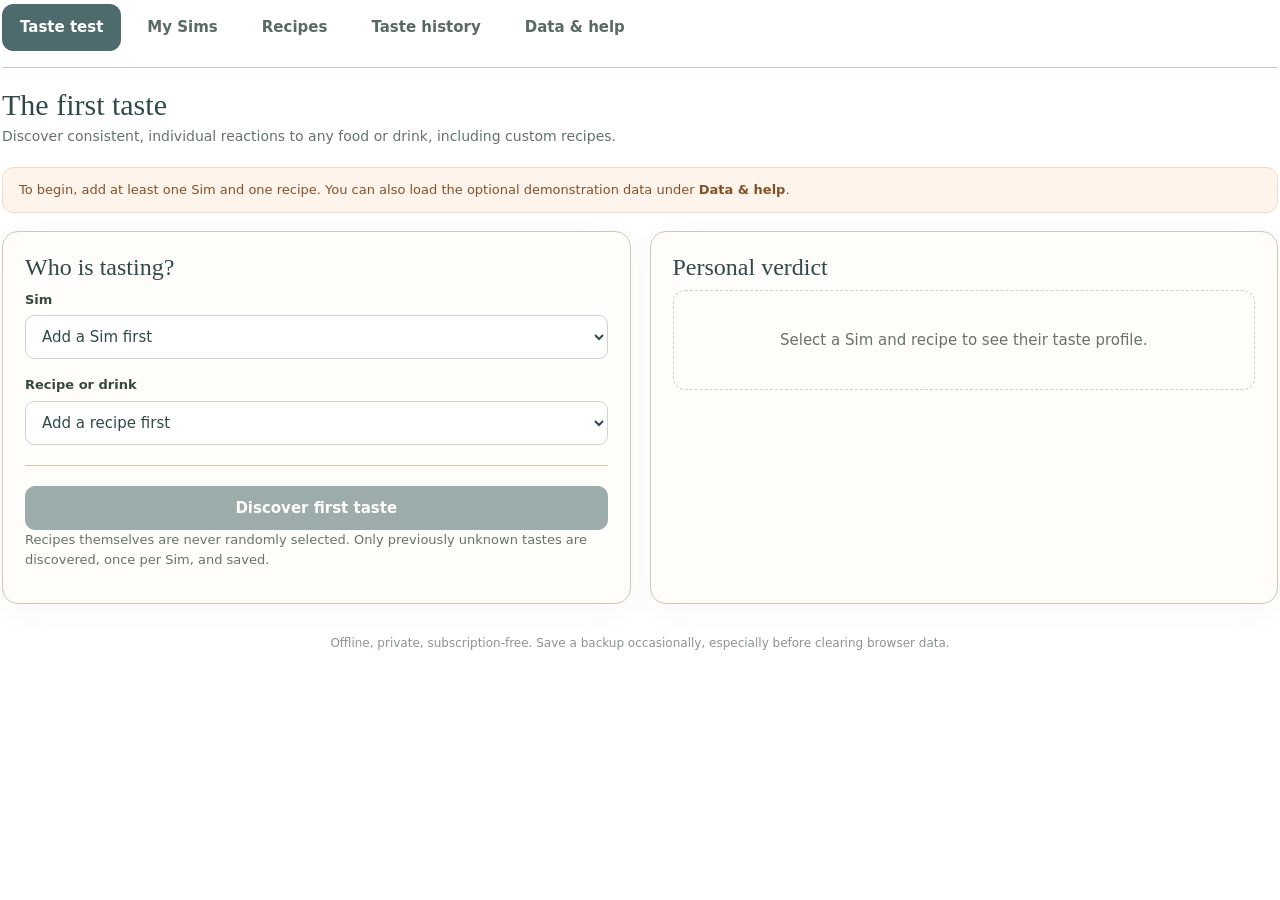
==== palate.html @ fdb2c030 "Add The Palate taste journal to Little Sim Kitchen" ====
<!doctype html>
<html lang="en">
<head>
<meta charset="utf-8" />
<meta name="viewport" content="width=device-width,initial-scale=1" />
<meta name="color-scheme" content="light" />
<title>The Palate · A Sims 4 taste journal</title>
<style>
:root{--ink:#202c27;--muted:#65716a;--paper:#f8f7f1;--card:#fffefa;--green:#245b4b;--green2:#e9f1eb;--line:#dedfd7;--gold:#ad7744;--rose:#a95442;--shadow:0 16px 35px rgba(39,54,41,.045);--radius:16px;--focus:#b77d4c}
*{box-sizing:border-box}html{scroll-behavior:smooth}body{margin:0;background:var(--paper);color:var(--ink);font:15px/1.5 system-ui,-apple-system,"Segoe UI",sans-serif}button,input,select,textarea{font:inherit}button{cursor:pointer}button:disabled{opacity:.55;cursor:not-allowed}a{color:var(--green)}:focus-visible{outline:3px solid var(--focus);outline-offset:3px}
.shell{max-width:1250px;margin:auto;padding:28px 26px 64px}.mast{display:flex;align-items:center;justify-content:space-between;gap:16px;padding:8px 0 24px}.brand{display:flex;gap:14px;align-items:center}.logo{background:#245b4b;color:#fff;border-radius:14px;font-size:26px;width:53px;height:53px;display:grid;place-items:center}.eyebrow{font-size:11px;letter-spacing:.19em;text-transform:uppercase;color:var(--gold);font-weight:750}.brand h1{font-family:Georgia,serif;font-size:32px;font-weight:500;margin:-2px 0 0;line-height:1.05}.subtitle{color:var(--muted);font-size:13px}.nav{display:flex;gap:8px;flex-wrap:wrap;border-bottom:1px solid var(--line);padding:0 0 16px;margin-bottom:28px}.nav button{border:1px solid transparent;background:transparent;color:#596a60;padding:11px 17px;border-radius:11px;font-weight:650}.nav button:hover{background:#f0f2e9}.nav button.active{background:var(--green);color:white}.section-head{display:flex;align-items:flex-end;justify-content:space-between;flex-wrap:wrap;gap:12px;margin-bottom:20px}.section-head h2{font:normal 30px/1.13 Georgia,serif;margin:0 0 5px}.section-head p{color:var(--muted);margin:0;font-size:14px}.actions{display:flex;gap:9px;flex-wrap:wrap}.btn{border:1px solid var(--green);border-radius:10px;padding:10px 15px;background:var(--green);color:white;font-weight:650}.btn:hover{filter:brightness(1.12)}.btn.outline{color:var(--green);background:#fffefa}.btn.ghost{background:transparent;border-color:var(--line);color:var(--ink)}.btn.danger{border-color:#b65d4b;color:#a94331;background:white}.btn.small{font-size:13px;padding:6px 10px;border-radius:8px}.btn.wide{width:100%}.grid2{display:grid;grid-template-columns:1fr 1fr;gap:19px}.grid3{display:grid;grid-template-columns:repeat(3,1fr);gap:16px}.card{background:var(--card);border:1px solid var(--line);border-radius:var(--radius);padding:22px;box-shadow:var(--shadow)}.card h3{font:normal 24px Georgia,serif;margin:0 0 9px}.card h4{font-size:14px;margin:0 0 9px}.card p{color:var(--muted);margin:0 0 12px}.hint{font-size:12px;color:var(--muted)}.field{margin-bottom:16px}.field label{display:block;color:#36493e;font-size:13px;font-weight:700;margin:0 0 6px}.field input,.field select,.field textarea, .search{width:100%;padding:11px 12px;border:1px solid #cfd5ca;background:white;color:var(--ink);border-radius:9px;outline:none;min-width:0}.field input:focus,.field select:focus,.field textarea:focus,.search:focus{border-color:var(--green);box-shadow:0 0 0 2px #245b4b24}.field textarea{resize:vertical;min-height:80px}.field .hint{display:block;margin-top:5px}.split{display:grid;grid-template-columns:minmax(265px,380px) 1fr;gap:18px;align-items:start}.list{display:grid;gap:8px}.list-item{border:1px solid var(--line);background:white;padding:13px;border-radius:10px;text-align:left;color:var(--ink);width:100%;display:flex;justify-content:space-between;gap:10px;align-items:center}.list-item.active{border-color:#245b4b;background:#edf4ed}.list-item strong{font-size:14px}.list-item small{color:var(--muted);display:block;font-size:12px}.count{padding:4px 8px;border-radius:20px;color:#506b5a;background:#eef1e9;font-size:12px}.tags{display:flex;gap:7px;flex-wrap:wrap;margin-bottom:8px}.tag{background:#eaf0e9;color:#315d47;border:1px solid #dde9df;border-radius:100px;padding:3px 9px;font-size:12px;display:inline-flex;gap:7px;align-items:center}.tag.negative{color:#9b4233;background:#fbefeb;border-color:#f4dcd6}.tag.neutral{background:#f0efe9;border-color:#e2e1da;color:#686a5e}.tag.special{background:#f5eedf;color:#805b29;border-color:#e9dec9}.tag button{padding:0;background:none;border:0;font-size:16px;line-height:1;color:inherit}.muted{color:var(--muted)}.tagline{font-size:12px;text-transform:uppercase;letter-spacing:.1em;color:var(--gold);font-weight:750;margin:14px 0 8px}.separator{height:1px;background:var(--line);margin:20px 0}.empty{text-align:center;padding:38px 15px;color:var(--muted);border:1px dashed #cbd2c7;border-radius:12px}.empty strong{display:block;color:var(--ink);margin-bottom:8px}.pillline{display:flex;gap:8px;align-items:center;flex-wrap:wrap}.stat{padding:15px;background:#f2f4ee;border-radius:12px}.stat b{display:block;font:normal 30px Georgia,serif}.stat span{font-size:12px;color:var(--muted)}.scores{display:flex;gap:5px;margin:10px 0}.scores span{height:9px;background:#e2e6dd;flex:1;border-radius:10px}.scores span.fill{background:#39745e}.result{background:linear-gradient(135deg,#e8f0e7,#f5f0e7);border:1px solid #d3ded0;border-radius:14px;padding:20px}.result .rating{font:normal 34px Georgia,serif;margin:5px 0}.result p{color:#506b5b}.alert{background:#fff4eb;color:#845127;padding:12px 16px;border:1px solid #f2dcc9;border-radius:11px;font-size:13px;margin-bottom:18px}.success{background:#ecf4ed;border:1px solid #d3e3d5;color:#315d47;padding:12px 16px;border-radius:11px;font-size:13px}.row{display:flex;align-items:center;justify-content:space-between;gap:12px;flex-wrap:wrap}.data-table{width:100%;border-collapse:collapse;font-size:14px}.data-table th,.data-table td{text-align:left;padding:12px;border-bottom:1px solid var(--line)}.data-table th{font-size:11px;letter-spacing:.1em;text-transform:uppercase;color:var(--muted)}.data-table tr:last-child td{border-bottom:0}.stack{display:grid;gap:18px}.notice{font-size:13px;color:var(--muted);margin:10px 0}.upload{display:inline-flex;align-items:center}.upload input{display:none}.footer{text-align:center;color:#8b958b;font-size:12px;margin-top:30px}.pref-row{display:grid;grid-template-columns:1fr auto auto;gap:7px;align-items:center;padding:7px 0;border-bottom:1px solid #edf0e8;font-size:13px}.pref-row:last-child{border-bottom:0}.prefbox{background:#fafaf5;padding:13px;border-radius:12px;border:1px solid var(--line)}.prefbox h4{margin:0 0 9px}.prefgroup{margin:13px 0}.pref-grid{display:grid;grid-template-columns:repeat(2,minmax(0,1fr));gap:12px}.scorepick{display:grid;grid-template-columns:repeat(5,1fr);gap:5px}.scorepick button{border:1px solid #d1d9d0;background:white;color:var(--muted);border-radius:8px;padding:9px 1px;font-size:12px}.scorepick button.active{background:var(--green);color:white}.file-controls{display:flex;gap:10px;align-items:center;flex-wrap:wrap}.toast{position:fixed;bottom:20px;right:20px;max-width:min(430px,calc(100% - 40px));z-index:100;background:#234f42;color:white;border-radius:11px;padding:14px 20px;box-shadow:0 12px 45px #0003;display:none}.toast.show{display:block}.mini{font-size:12px}.hidden{display:none!important}#recipe-form{margin-top:18px}.checkbox{display:flex;align-items:center;gap:8px;font-size:14px}.checkbox input{accent-color:var(--green);width:17px;height:17px}.guide ol{padding-left:20px}.guide li{margin-bottom:7px}.kbd{background:#ecf0e9;border:1px solid #d9e0d5;border-radius:4px;padding:1px 5px}footer a{color:var(--muted)}
@media(max-width:800px){.grid2,.grid3,.split,.pref-grid{grid-template-columns:1fr}.shell{padding:17px 14px 35px}.mast{align-items:flex-start}.brand h1{font-size:29px}.section-head h2{font-size:27px}.card{padding:17px}.nav{gap:3px}.nav button{font-size:13px;padding:9px 11px}.scorepick button{font-size:10px}.data-table{font-size:12px}.data-table td,.data-table th{padding:8px 4px}}

/* Favourite discovery and the at-a-glance recipe kanban */
.board-wrap{margin-top:20px}.board-intro{display:flex;justify-content:space-between;align-items:center;gap:15px;flex-wrap:wrap}.board-filter{width:auto;min-width:155px;border:1px solid var(--line);background:white;padding:8px 12px;border-radius:10px;color:var(--ink)}.kanban{display:grid;grid-template-columns:repeat(4,minmax(0,1fr));gap:12px;align-items:start;margin-top:16px}.kanban-col{background:#f4f5ef;border:1px solid var(--line);border-radius:13px;min-height:172px;padding:11px}.kanban-col h4{display:flex;justify-content:space-between;align-items:center;gap:7px;margin:0 0 12px;font-size:13px}.kanban-col h4 span{background:white;padding:2px 7px;border-radius:100px;font-weight:600;color:var(--muted)}.kanban-col.loved{background:#f1f5ed}.kanban-col.disliked{background:#f9f1ed}.kanban-recipe{background:#fff;border:1px solid var(--line);border-radius:10px;margin-bottom:8px;padding:8px 9px;display:flex;gap:6px;align-items:center}.kanban-recipe:hover{border-color:#9aaf9d}.kanban-open{display:grid;gap:3px;flex:1;min-width:0;text-align:left;color:var(--ink);border:0;padding:0;background:transparent}.kanban-open b{font-size:13px;line-height:1.35;overflow-wrap:anywhere}.kanban-open small{color:var(--muted);font-size:11px}.fave-toggle{border:1px solid #e8ddc7;color:#9b865c;background:#fffdf7;min-height:32px;min-width:32px;border-radius:8px;font-size:18px;line-height:1}.fave-toggle.on{color:#986121;background:#faecd2;border-color:#ead5ae}.fave-toggle:hover{background:#f6eddb}.mini-empty{padding:12px 3px;color:var(--muted);font-size:12px}.favorite-list{margin-top:15px}.favorite-list .tag{margin-bottom:3px}.food-fave-button{background:#fff;border:1px solid #dfd4be;border-radius:7px;padding:2px 7px;color:#997547;cursor:pointer;font-size:12px}.favorite-title{font-size:13px;font-weight:700;margin-bottom:7px}.fav-hint{margin-top:10px;color:var(--muted);font-size:12px}
@media(max-width:1100px){.kanban{grid-template-columns:repeat(2,minmax(0,1fr))}}
@media(max-width:550px){.kanban{grid-template-columns:1fr}.board-intro{align-items:stretch}.board-filter{width:100%}}
</style>

<style id="little-kitchen-palate-theme">
:root{
--ink:#30494B;--muted:#65736B;--paper:#EAE0CC;--card:#FFFDF9;
--green:#4D6A6D;--green2:#E4E5D7;--line:#D4C7B2;
--gold:#798478;--rose:#C9ADA1;--focus:#798478;
--shadow:0 7px 30px rgba(71,63,51,.045);
}
body{background:transparent;color:var(--ink);font-family:system-ui,-apple-system,"Segoe UI",sans-serif}
.shell{max-width:none;padding:4px 2px 20px}
.mast{display:none}
.nav button.active,.btn:not(.outline):not(.ghost):not(.danger),.scorepick button.active{background:var(--green);border-color:var(--green);color:white}
.nav{margin-bottom:20px}
.card{box-shadow:var(--shadow)}
.list-item.active{border-color:#798478;background:#EEF0E8}
.tag{background:#E4E5D7;border-color:#D4C7B2;color:#4D6A6D}
.tag.negative{background:#F3E2D9;border-color:#E7CBC2;color:#78655D}
.tag.special{background:#EAE0CC;border-color:#D4C7B2;color:#4D6A6D}
.result{background:linear-gradient(135deg,#EEF0E8,#F3E2D9);border-color:#D4C7B2}
.kanban-col,.stat{background:#EEF0E8}
.kanban-col.loved{background:#E8EEE3}
.kanban-col.disliked{background:#F8EFEC}
.toast{background:#4D6A6D}
</style>
</head>
<body>
<div class="shell">
  <header class="mast"><div class="brand"><div class="logo" aria-hidden="true">✿</div><div><div class="eyebrow">A Sims 4 companion</div><h1>The Palate</h1><div class="subtitle">Personal tastes, discovered one recipe at a time.</div></div></div><div class="actions"><button class="btn outline small" data-action="export-data">⇩ Back up</button></div></header>
  <nav class="nav" aria-label="Main sections">
    <button data-nav="taste" class="active">Taste test</button><button data-nav="sims">My Sims</button><button data-nav="recipes">Recipes</button><button data-nav="history">Taste history</button><button data-nav="data">Data & help</button>
  </nav>
  <div id="warning"></div>
  <main id="main" aria-live="polite"></main>
  <div class="footer">Offline, private, subscription-free. Save a backup occasionally, especially before clearing browser data.</div>
</div>
<div id="toast" class="toast" role="status" aria-live="polite"></div>
<script>
(()=>{'use strict';
const KEY='ts4-the-palate-v1';
const TYPES={ingredients:'Ingredients',flavours:'Flavours',textures:'Textures',cuisines:'Cuisines',types:'Food & drink types'};
const RATING=['','Hates it','Dislikes it','Neutral','Likes it','Loves it'];
const PREF={ '-2':'Hates', '-1':'Dislikes', '0':'Neutral', '1':'Likes', '2':'Loves'};
const DEFAULT={version:1,sims:[],recipes:[],history:[]};
let state=load();let tab='taste', simChoice='', recipeChoice='', chosenSim='', chosenRecipe='', editingSim=false,editingRecipe=false,searchRecipes='',searchSims='',kindFilter='all',boardKind='all',lastOutcome=null;
const $=sel=>document.querySelector(sel);
const esc=x=>String(x??'').replace(/[&<>"']/g,c=>({'&':'&amp;','<':'&lt;','>':'&gt;','"':'&quot;',"'":'&#39;'}[c]));
const uid=()=> (globalThis.crypto && crypto.randomUUID)?crypto.randomUUID():'id-'+Date.now().toString(36)+'-'+Math.random().toString(36).slice(2);
const clean=s=>String(s||'').trim().replace(/\s+/g,' ').toLowerCase();
const tags=s=>Array.from(new Set(String(s||'').split(/[,;|]/).map(clean).filter(Boolean)));
const pretty=s=>String(s).split(' ').map(t=>t[0]?t[0].toUpperCase()+t.slice(1):'').join(' ');
function load(){try{const obj=JSON.parse(localStorage.getItem(KEY));if(obj && obj.version===1 && Array.isArray(obj.sims)&&Array.isArray(obj.recipes)&&Array.isArray(obj.history))return obj;}catch(e){}return structuredClone(DEFAULT)}
function save(){try{localStorage.setItem(KEY,JSON.stringify(state));$('#warning').innerHTML='';return true}catch(e){$('#warning').innerHTML='<div class="alert">⚠ Could not store changes in this browser. Export a JSON backup now. The browser may be in private mode or out of storage.</div>';return false}}
function toast(msg){const el=$('#toast');el.textContent=msg;el.classList.add('show');clearTimeout(toast.t);toast.t=setTimeout(()=>el.classList.remove('show'),3500)}
function bySim(){return state.sims.find(s=>s.id===simChoice)}
function byRecipe(){return state.recipes.find(r=>r.id===recipeChoice)}
function pvals(s){if(!s.prefs||typeof s.prefs!=='object')s.prefs={};for(const k of Object.keys(TYPES))if(!s.prefs[k]||typeof s.prefs[k]!=='object')s.prefs[k]={};if(!s.ratings||typeof s.ratings!=='object')s.ratings={};if(!s.favourites||typeof s.favourites!=='object')s.favourites={};for(const k of ['foods','recipes','drinks'])if(!Array.isArray(s.favourites[k]))s.favourites[k]=[];return s}
function ensureSelection(){if(!state.sims.some(s=>s.id===simChoice))simChoice=state.sims[0]?.id||'';if(!state.recipes.some(r=>r.id===recipeChoice))recipeChoice=state.recipes[0]?.id||'';if(!state.sims.some(s=>s.id===chosenSim))chosenSim=state.sims[0]?.id||'';if(!state.recipes.some(r=>r.id===chosenRecipe))chosenRecipe=state.recipes[0]?.id||''}
function opts(items,selected,placeholder){return '<option value="">'+esc(placeholder||'Choose...')+'</option>'+items.map(i=>`<option value="${esc(i.id)}" ${i.id===selected?'selected':''}>${esc(i.name)}</option>`).join('')}
function bar(score){return '<div class="scores" aria-label="'+esc(score)+' out of 5">'+[1,2,3,4,5].map(n=>`<span class="${n<=score?'fill':''}"></span>`).join('')+'</div>'}
function tagnode(s,cls=''){return `<span class="tag ${cls}">${esc(pretty(s))}</span>`}
function section(title,desc,buttons=''){return `<div class="section-head"><div><h2>${title}</h2><p>${desc}</p></div><div class="actions">${buttons}</div></div>`}
function render(){ensureSelection();$('.nav button.active')?.classList.remove('active');$(`[data-nav="${tab}"]`)?.classList.add('active');$('#main').innerHTML=({taste:renderTaste,sims:renderSims,recipes:renderRecipes,history:renderHistory,data:renderData}[tab])();}
function renderTaste(){let sim=state.sims.find(s=>s.id===chosenSim),recipe=state.recipes.find(r=>r.id===chosenRecipe),rated=sim&&recipe?pvals(sim).ratings[recipe.id]:null;
let ready=!!sim&&!!recipe;
return section('The first taste','Discover consistent, individual reactions to any food or drink, including custom recipes.')+
 (!state.sims.length||!state.recipes.length?`<div class="alert">To begin, add at least one Sim and one recipe. You can also load the optional demonstration data under <b>Data & help</b>.</div>`:'')+
 `<div class="grid2"><div class="card"><h3>Who is tasting?</h3><div class="field"><label for="taste-sim">Sim</label><select id="taste-sim" data-change="taste-sim">${opts(state.sims,chosenSim,'Add a Sim first')}</select></div><div class="field"><label for="taste-recipe">Recipe or drink</label><select id="taste-recipe" data-change="taste-recipe">${opts(state.recipes,chosenRecipe,'Add a recipe first')}</select></div>
 ${recipe?`<div class="tagline">${esc(recipe.kind||'Food')} · ${esc(recipe.name)}</div>${tagDetails(recipe)}`:''}
 <div class="separator"></div><button class="btn wide" data-action="taste" ${ready?'':'disabled'}>${rated?'Log another tasting':'Discover first taste'}</button>
 <p class="notice">Recipes themselves are never randomly selected. Only previously unknown tastes are discovered, once per Sim, and saved.</p></div>
 <div class="card"><h3>Personal verdict</h3>${!ready?`<div class="empty">Select a Sim and recipe to see their taste profile.</div>`:rated?showRating(sim,recipe,rated):`<div class="empty"><strong>Not yet tasted</strong>No saved opinion of ${esc(recipe.name)}. Discover their preferences through the first tasting.</div>`}
 </div></div>
 ${ready?`<div class="grid2" style="margin-top:18px"><div class="card"><h3>${esc(sim.name)}'s palate</h3><p>Known preferences that can affect this or future recipes.</p>${prefSummary(sim)}<button class="btn outline small" data-action="edit-selected-sim">Edit preferences</button></div><div class="card"><h3>Recipe-specific exception</h3><p>Some dishes are exceptions to general preferences. Override the verdict without changing the Sim's overall palate.</p><div class="field"><label for="manual-rating">Set personal opinion of this recipe</label><select id="manual-rating"><option value="">Choose a rating…</option>${[1,2,3,4,5].map(v=>`<option value="${v}" ${rated?.source==='manual'&&rated.score===v?'selected':''}>${v} · ${RATING[v]}</option>`).join('')}</select></div><div class="actions"><button class="btn" data-action="manual-rating">Save opinion</button><button class="btn outline" data-action="recalculate" ${rated?'':'disabled'}>Re-evaluate</button></div><p class="notice">Re-evaluate uses current preferences and restores an automatic rating. It doesn't reroll known tastes.</p></div></div>`:''}`}
function showRating(sim,recipe,r){let why=(r.reasons||[]).slice(0,14);let latest=lastOutcome?.simId===sim.id&&lastOutcome?.recipeId===recipe.id?lastOutcome:null;
return `<div class="result"><div class="eyebrow">${r.source==='manual'?'PERSONAL EXCEPTION':'SAVED TASTE OPINION'}</div><div class="rating">${esc(RATING[r.score]||'Neutral')}</div>${bar(r.score)}<div class="mini muted">${r.score}/5 · ${r.source==='manual'?'Set manually':'Based on their palate'}</div>${r.score>=4?`<div style="margin-top:10px"><button class="fave-toggle ${isFavouriteRecipe(sim,recipe)?'on':''}" data-action="toggle-recipe-fave" data-id="${esc(recipe.id)}" aria-label="${isFavouriteRecipe(sim,recipe)?'Remove from':'Add to'} favourites">${isFavouriteRecipe(sim,recipe)?'★ Favourite':'☆ Make favourite'}</button></div>`:''}</div>
 ${r.veto?'<p class="notice">A strong aversion to a prominent ingredient capped the rating at Dislikes.</p>':''}
 ${why.length?`<div class="tagline">What influenced this</div><div class="tags">${why.map(x=>tagnode(x.tag,x.value<0?'negative':x.value>0?'':'neutral')).join('')}</div>`:'<p class="notice">No strong preference matches influenced this verdict.</p>'}
 ${latest?.discovered?.length?`<div class="separator"></div><div class="tagline">New preferences discovered now</div><div class="tags">${latest.discovered.map(x=>tagnode(x.tag, x.value<0?'negative':x.value>0?'':'neutral')).join('')}</div>`:''}
 <p class="notice">The saved rating stays the same on later tastings unless you change it or choose Re-evaluate.</p>`}
function tagDetails(r){return Object.entries(TYPES).map(([k,label])=>r[k]?.length?`<div class="mini" style="margin:7px 0"><b>${label}:</b> ${r[k].map(s=>esc(pretty(s))).join(', ')}</div>`:'').join('')+(r.prominent?.length?`<div class="mini"><b>Prominent:</b> ${r.prominent.map(s=>esc(pretty(s))).join(', ')}</div>`:'')}
function prefSummary(s){pvals(s);let counts=Object.keys(TYPES).reduce((n,k)=>n+Object.keys(s.prefs[k]).length,0);if(!counts)return '<p class="notice">No preferences discovered yet. Their palate will form as they try new recipes.</p>';return `<div class="tags" style="margin:12px 0 18px">${Object.entries(TYPES).flatMap(([k])=>Object.entries(s.prefs[k]).map(([tag,value])=>({tag,value}))).slice(0,28).map(x=>`<span class="tag ${x.value<0?'negative':x.value>0?'':'neutral'}">${esc(pretty(x.tag))} · ${esc(PREF[x.value])}</span>`).join('')}</div><div class="hint">${counts} discovered or manually set tastes.</div>`}
function renderSims(){let s=bySim(),filtered=state.sims.filter(x=>x.name.toLowerCase().includes(searchSims.toLowerCase()));return section('My Sims','Give each Sim a personal palate, including preferences and strong aversions.',`<button class="btn" data-action="new-sim">+ New Sim</button>`)+`<div class="split"><div class="card"><div class="field"><label for="sim-filter">Find a Sim</label><input id="sim-filter" data-input="sim-search" value="${esc(searchSims)}" placeholder="Search Sims…"></div><div class="list">${filtered.map(x=>`<button class="list-item ${s?.id===x.id?'active':''}" data-action="select-sim" data-id="${esc(x.id)}"><span><strong>${esc(x.name)}</strong><small>${Object.values(pvals(x).prefs).reduce((n,p)=>n+Object.keys(p).length,0)} known tastes</small></span><span aria-hidden="true">›</span></button>`).join('')||'<div class="empty">No Sims yet.</div>'}</div></div><div class="stack">${editingSim?renderSimForm(editingSim==='new'?null:s):s?renderSimProfile(s):'<div class="card"><div class="empty">Create a Sim to begin.</div></div>'}</div></div>${s&&!editingSim?renderRecipeBoard(s):''}`}
function favouriteNames(s,k){pvals(s);let ids=s.favourites[k]||[];return ids.map(id=>state.recipes.find(r=>r.id===id)).filter(Boolean).map(r=>r.name)}
function renderSimProfile(s){pvals(s);const fav=s.favourites;let foodPrefs=Object.entries(s.prefs.ingredients).filter(([tag,val])=>Number(val)>0);let prefCount=Object.values(s.prefs).reduce((n,p)=>n+Object.keys(p).length,0);
return `<div class="card"><div class="row"><div><div class="eyebrow">SIM PROFILE</div><h3>${esc(s.name)}</h3></div><div class="actions"><button class="btn outline small" data-action="edit-sim">Edit</button><button class="btn danger small" data-action="delete-sim">Delete</button></div></div>${s.notes?`<p>${esc(s.notes)}</p>`:''}
<div class="grid3"><div class="stat"><b>${prefCount}</b><span>Known preferences</span></div><div class="stat"><b>${Object.keys(s.ratings).filter(id=>state.recipes.some(r=>r.id===id)).length}</b><span>Recipes tasted</span></div><div class="stat"><b>${Object.values(s.ratings).filter(x=>x.score>=4).length}</b><span>Liked or loved recipes</span></div></div>
<div class="favorite-list"><h4>★ Personal favourites</h4><div class="mini" style="margin-bottom:7px"><b>Favourite foods:</b> ${fav.foods.length?fav.foods.map(x=>tagnode(x,'special')).join(' '):'<span class="muted">Not discovered yet</span>'}</div><div class="mini" style="margin-bottom:7px"><b>Favourite drinks:</b> ${favouriteNames(s,'drinks').length?favouriteNames(s,'drinks').map(x=>tagnode(x,'special')).join(' '):'<span class="muted">Not discovered yet</span>'}</div><div class="mini"><b>Favourite recipes:</b> ${favouriteNames(s,'recipes').length?favouriteNames(s,'recipes').map(x=>tagnode(x,'special')).join(' '):'<span class="muted">Not discovered yet</span>'}</div><div class="fav-hint">A few 5/5 taste tests reveal favourites naturally. You can also select the ★ beside a liked dish or ingredient to choose one yourself.</div></div>
<div class="separator"></div><h4>Food and drink preferences</h4>${Object.entries(TYPES).map(([k,label])=>`<div class="prefgroup"><div class="tagline">${label}</div><div class="tags">${Object.entries(s.prefs[k]).map(([t,v])=>`<span class="tag ${v<0?'negative':v>0?'':'neutral'}">${esc(pretty(t))} · ${PREF[v]} ${k==='ingredients'&&v>0?`<button type="button" class="food-fave-button" title="${fav.foods.includes(t)?'Remove favourite food':'Make favourite food'}" aria-label="${fav.foods.includes(t)?'Remove':'Mark'} ${esc(pretty(t))} ${fav.foods.includes(t)?'as a favourite food':''}" data-action="toggle-food-fave" data-tag="${esc(t)}">${fav.foods.includes(t)?'★':'☆'}</button>`:''}</span>`).join('')||'<span class="hint">Not discovered yet</span>'}</div></div>`).join('')}</div><div class="card"><h3>Teach a preference</h3><p>Set a specific taste immediately, without waiting for a first tasting.</p>${newPreferenceForm()}</div>`}
function renderRecipeBoard(s){pvals(s);let all=state.recipes.filter(r=>s.ratings[r.id]&&(boardKind==='all'||r.kind===boardKind));let groups=[{name:'Favourites & loves',className:'loved',items:[]},{name:'Likes',className:'liked',items:[]},{name:'Neutral',className:'neutral',items:[]},{name:'Dislikes & hates',className:'disliked',items:[]}];
for(const r of all){let score=Number(s.ratings[r.id]?.score),fav=isFavouriteRecipe(s,r);let i=fav||score===5?0:score===4?1:score===3?2:3;groups[i].items.push({r,score,fav})}
for(const g of groups)g.items.sort((a,b)=>(b.fav?1:0)-(a.fav?1:0)||b.score-a.score||a.r.name.localeCompare(b.r.name));
return `<div class="card board-wrap" id="recipe-board"><div class="board-intro"><div><div class="eyebrow">TASTE JOURNAL</div><h3>${esc(s.name)}'s recipe board</h3><p class="notice">Every tasted dish and drink is organised by their saved opinion. Select a recipe to revisit its taste test; use ☆ to mark favourites.</p></div><div><label class="mini muted" for="board-kind">Show on board</label><select class="board-filter" id="board-kind" data-change="board-kind"><option value="all" ${boardKind==='all'?'selected':''}>All food & drinks</option><option value="Food" ${boardKind==='Food'?'selected':''}>Food only</option><option value="Drink" ${boardKind==='Drink'?'selected':''}>Drinks only</option></select></div></div>
<div class="kanban">${groups.map(g=>`<section class="kanban-col ${g.className}"><h4>${g.name}<span>${g.items.length}</span></h4>${g.items.map(({r,score,fav})=>`<div class="kanban-recipe"><button class="kanban-open" data-action="board-to-taste" data-id="${esc(r.id)}" title="Open taste test for ${esc(r.name)}"><b>${esc(r.name)}</b><small>${esc(r.kind||'Food')} · ${esc(RATING[score])}${fav?' · Favourite':''}</small></button>${score>=4||fav?`<button class="fave-toggle ${fav?'on':''}" data-action="toggle-recipe-fave" data-id="${esc(r.id)}" title="${fav?'Remove from favourites':'Add to favourites'}" aria-label="${fav?'Remove':'Mark'} ${esc(r.name)} ${fav?'from':'as'} favourites">${fav?'★':'☆'}</button>`:''}</div>`).join('')||'<div class="mini-empty">Nothing here yet.</div>'}</section>`).join('')}</div>${!all.length?'<p class="notice">Start a taste test to fill the board. Existing saved ratings will appear automatically.</p>':''}</div>`}
function isFavouriteRecipe(s,r){pvals(s);return s.favourites[r.kind==='Drink'?'drinks':'recipes'].includes(r.id)}
function setFavouriteRecipe(s,r,make){pvals(s);const k=r.kind==='Drink'?'drinks':'recipes',a=s.favourites[k];s.favourites.recipes=s.favourites.recipes.filter(id=>id!==r.id);s.favourites.drinks=s.favourites.drinks.filter(id=>id!==r.id);if(make)s.favourites[k].push(r.id)}
function newPreferenceForm(){return `<form id="pref-form"><div class="grid2"><div class="field"><label for="pref-kind">Category</label><select name="kind" id="pref-kind">${Object.entries(TYPES).map(([k,v])=>`<option value="${k}">${v}</option>`).join('')}</select></div><div class="field"><label for="pref-name">What?</label><input id="pref-name" name="tag" placeholder="e.g. avocado" required maxlength="80" /></div></div><div class="field"><label for="pref-val">Preference</label><select id="pref-val" name="value">${Object.entries(PREF).map(([v,l])=>`<option value="${v}" ${v==='-1'?'selected':''}>${l}</option>`).join('')}</select></div><button class="btn" type="submit">Save preference</button></form>`}
function renderSimForm(s){return `<div class="card"><div class="row"><h3>${s?'Edit Sim':'Create a Sim'}</h3><button class="btn ghost small" data-action="cancel-sim">Cancel</button></div><form id="sim-form"><div class="field"><label for="sim-name">Sim name</label><input id="sim-name" name="name" maxlength="90" required value="${esc(s?.name||'')}" placeholder="e.g. Amelia Harper"></div><div class="field"><label for="sim-notes">Notes (optional)</label><textarea id="sim-notes" name="notes" maxlength="1200" placeholder="Personality, dietary rules or backstory…">${esc(s?.notes||'')}</textarea></div><button type="submit" class="btn">${s?'Save Sim':'Create Sim'}</button></form></div>${s?`<div class="card"><h3>Edit known preferences</h3>${Object.entries(TYPES).map(([k,label])=>`<div class="prefgroup"><div class="tagline">${label}</div>${Object.entries(pvals(s).prefs[k]).map(([t,v])=>`<div class="pref-row"><b>${esc(pretty(t))}</b><select data-change="pref-edit" data-kind="${k}" data-tag="${esc(t)}" aria-label="Preference for ${esc(t)}">${Object.entries(PREF).map(([val,label])=>`<option value="${val}" ${Number(val)===Number(v)?'selected':''}>${label}</option>`).join('')}</select><button class="btn ghost small" data-action="delete-pref" data-kind="${k}" data-tag="${esc(t)}" aria-label="Remove ${esc(t)}">×</button></div>`).join('')||'<p class="hint">None yet.</p>'}</div>`).join('')}</div><div class="card"><h3>Add another preference</h3>${newPreferenceForm()}</div>`:''}`}
function renderRecipes(){let r=byRecipe(),filtered=state.recipes.filter(x=>(kindFilter==='all'||x.kind===kindFilter)&&x.name.toLowerCase().includes(searchRecipes.toLowerCase()));return section('Recipe library','Add dishes and drinks manually, or import recipes from a CSV file.',`<button class="btn outline" data-action="import-csv-trigger">Import CSV</button><button class="btn" data-action="new-recipe">+ New recipe</button>`)+`<div class="split"><div class="card"><div class="field"><label for="recipe-filter">Search recipes</label><input id="recipe-filter" data-input="recipe-search" value="${esc(searchRecipes)}" placeholder="Find a food or drink…"></div><div class="field"><label for="kind-filter">Show</label><select id="kind-filter" data-change="kind-filter"><option value="all" ${kindFilter==='all'?'selected':''}>Food & drinks</option><option value="Food" ${kindFilter==='Food'?'selected':''}>Food only</option><option value="Drink" ${kindFilter==='Drink'?'selected':''}>Drinks only</option></select></div><div class="list">${filtered.map(x=>`<button class="list-item ${r?.id===x.id?'active':''}" data-action="select-recipe" data-id="${esc(x.id)}"><span><strong>${esc(x.name)}</strong><small>${esc(x.kind||'Food')} · ${Object.keys(TYPES).reduce((n,k)=>n+(x[k]?.length||0),0)} taste tags</small></span><span aria-hidden="true">›</span></button>`).join('')||'<div class="empty">No recipes found.</div>'}</div></div><div class="stack">${editingRecipe?renderRecipeForm(editingRecipe==='new'?null:r):r?renderRecipeProfile(r):'<div class="card"><div class="empty">Add your first recipe to get started.</div></div>'}</div></div><input class="hidden" id="csv-file" type="file" accept=".csv,text/csv"/>`}
function renderRecipeProfile(r){let count=state.sims.filter(s=>pvals(s).ratings[r.id]).length;return `<div class="card"><div class="row"><div><div class="eyebrow">${esc(r.kind||'Food')} recipe</div><h3>${esc(r.name)}</h3></div><div class="actions"><button class="btn outline small" data-action="edit-recipe">Edit</button><button class="btn danger small" data-action="delete-recipe">Delete</button></div></div>${r.notes?`<p>${esc(r.notes)}</p>`:''}${Object.entries(TYPES).map(([k,label])=>`<div class="prefgroup"><div class="tagline">${label}</div><div class="tags">${(r[k]||[]).map(t=>tagnode(t)).join('')||'<span class="hint">Not tagged</span>'}</div></div>`).join('')}<div class="prefgroup"><div class="tagline">Prominent ingredients</div><div class="tags">${(r.prominent||[]).map(t=>tagnode(t,'special')).join('')||'<span class="hint">None specified</span>'}</div><p class="hint">Prominent ingredients influence reactions more heavily, and a strong aversion can cap the result.</p></div><div class="separator"></div><div class="row"><span class="muted">${count} ${count===1?'Sim has':'Sims have'} a saved opinion</span><button class="btn" data-action="test-recipe">Taste this</button></div></div>`}
function renderRecipeForm(r){let names={ingredients:'Ingredients',prominent:'Prominent ingredients',flavours:'Flavours',textures:'Textures',cuisines:'Cuisine',types:'Food / drink type'};let examples={ingredients:'avocado, egg, bread',prominent:'avocado',flavours:'savoury, smoky, spicy',textures:'creamy, crunchy',cuisines:'mexican, italian',types:'breakfast, pasta, cocktail'};let help={ingredients:'Include ingredients that may meaningfully affect taste.',prominent:'Use only the defining ingredients, and repeat their names exactly from Ingredients.',flavours:'Describe dominant flavour notes, rather than every seasoning.',textures:'Optional but useful for Sims who dislike mushy or creamy foods.',cuisines:'One or two broad cooking traditions, if applicable.',types:'e.g. soup, sandwich, dessert, coffee, smoothie, cocktail.'};return `<div class="card"><div class="row"><h3>${r?'Edit recipe':'New recipe'}</h3><button class="btn ghost small" data-action="cancel-recipe">Cancel</button></div><form id="recipe-form"><div class="field"><label for="recipe-name">Name</label><input id="recipe-name" name="name" required maxlength="140" value="${esc(r?.name||'')}" placeholder="e.g. Avocado toast"></div><div class="field"><label for="recipe-kind">Kind</label><select name="kind" id="recipe-kind"><option value="Food" ${r?.kind!=='Drink'?'selected':''}>Food</option><option value="Drink" ${r?.kind==='Drink'?'selected':''}>Drink</option></select></div>${Object.entries(names).map(([k,label])=>`<div class="field"><label for="r-${k}">${label}</label><input id="r-${k}" name="${k}" value="${esc((r?.[k]||[]).join(', '))}" placeholder="${esc(examples[k])}" /><span class="hint">${help[k]} Separate tags with commas.</span></div>`).join('')}<div class="field"><label for="recipe-notes">Notes (optional)</label><textarea id="recipe-notes" name="notes" maxlength="2000" placeholder="Recipe source, pack, CC creator…">${esc(r?.notes||'')}</textarea></div><button type="submit" class="btn">${r?'Save changes':'Add recipe'}</button></form></div>`}
function renderHistory(){let rec=state.history.slice().reverse();return section('Taste history','A record of every test, including repeat tastings and recipe-specific decisions.',`<button class="btn outline" data-action="export-history">Export history CSV</button>`)+`<div class="card">${rec.length?`<div style="overflow:auto"><table class="data-table"><thead><tr><th>When</th><th>Sim</th><th>Recipe</th><th>Verdict</th><th>Event</th></tr></thead><tbody>${rec.slice(0,500).map(x=>`<tr><td>${esc(new Date(x.time).toLocaleString())}</td><td>${esc(x.simName||'Unknown')}</td><td>${esc(x.recipeName||'Unknown')}</td><td><b>${esc(RATING[x.score]||'')}</b></td><td>${esc(x.event||'Taste test')}</td></tr>`).join('')}</tbody></table></div>${rec.length>500?'<p class="notice">Showing 500 most recent events. Export to see all.</p>':''}`:'<div class="empty"><strong>No tastings yet</strong>Your Sim’s tasting story starts with the first recipe.</div>'}</div>`}
function renderData(){return section('Data & help','Keep full control of your recipes and preferences. Everything is stored on this device.')+`<div class="grid2"><div class="card"><h3>Back up and restore</h3><p>Export a full JSON backup to preserve Sims, recipes, ratings and history. Import it later to restore your library.</p><div class="stack"><button class="btn" data-action="export-data">Download full backup (.json)</button><button class="btn outline" data-action="import-json-trigger">Restore a backup (.json)</button><button class="btn ghost" data-action="export-recipes">Export recipes (.csv)</button><button class="btn ghost" data-action="import-csv-trigger">Import recipes (.csv)</button></div><input id="json-file" class="hidden" type="file" accept=".json,application/json"/><input id="csv-file" class="hidden" type="file" accept=".csv,text/csv"/><div class="separator"></div><p class="hint">Important: Browser data may disappear if you clear website data or use private browsing. Backups are stored wherever you save the download, not automatically uploaded anywhere. Before opening a new app version or using a renamed HTML file, export a full JSON backup from the old app and restore it in the new version if your data does not appear.</p></div><div class="card"><h3>Quick start</h3><div class="guide"><ol><li>Create a Sim in <b>My Sims</b>.</li><li>Add recipes under <b>Recipes</b>, with defining ingredients and taste tags.</li><li>Open <b>Taste test</b>, select a Sim and a recipe, then tap <b>Discover first taste</b>.</li><li>The app discovers unknown tastes once and keeps the resulting recipe opinion.</li><li>Open <b>My Sims</b> to see the recipe kanban board, discover favourites, change known tastes or set recipe exceptions.</li></ol></div><button class="btn outline" data-action="demo">Load optional demo data</button><p class="notice">Demo includes 3 fictional Sims and 6 tagged example recipes. It adds to your current data without deleting it.</p></div></div><div class="grid2" style="margin-top:18px"><div class="card"><h3>CSV import format</h3><p>The importer recognises recipe <b>name</b>, <b>kind</b>, <b>ingredients</b>, <b>prominent</b>, <b>flavours</b>, <b>textures</b>, <b>cuisines</b>, <b>types</b>, and <b>notes</b> columns.</p><p class="notice">Tags within a cell should be separated by semicolons. An alternative <b>recipe</b> or <b>title</b> column can stand in for name. If you import from a different recipe system, the app won't be able to infer ingredients or flavour tags it wasn't given. You can add those later.</p><button class="btn ghost small" data-action="template-csv">Download CSV template</button></div><div class="card"><h3>How tastes are determined</h3><p>Previously unknown ingredients, flavours, textures, cuisines and types get a random personal preference once per Sim: 5% Hates, 20% Dislikes, 45% Neutral, 25% Likes, 5% Loves.</p><p>Prominent ingredients matter more than cuisine. A strong aversion to a prominent ingredient generally limits the rating to <b>Dislikes</b>. Saved recipe ratings do not change automatically, though you can re-evaluate them or manually set a recipe exception. A small chance on a newly discovered 5/5 recipe or drink marks it as a favourite, and newly discovered loved ingredients can become favourite foods. Manual ★ overrides are available. Favourites remain personal to each Sim.</p><p class="hint">This is a browser companion, not an in-game Sims 4 mod. It cannot detect meals eaten inside the game automatically.</p></div></div><div class="card" style="margin-top:18px"><div class="row"><div><h3>Reset all app data</h3><p>Permanently deletes the saved data from this browser. Export a backup first.</p></div><button class="btn danger" data-action="reset-all">Erase local data</button></div></div>`}
function rand(){if(globalThis.crypto?.getRandomValues){let a=new Uint32Array(1);crypto.getRandomValues(a);return a[0]/4294967296}return Math.random()}
function discover(){let n=rand();return n<.05?-2:n<.25?-1:n<.7?0:n<.95?1:2}
function tasteProfile(sim,r){pvals(sim);let discovered=[],newFavouriteFoods=[],matches=[],total=0,weighted=0;const w={ingredients:.85,flavours:1.25,textures:1.10,cuisines:.60,types:.75};let veto=false;
for(const k of Object.keys(TYPES)){for(const tag of r[k]||[]){if(!Object.prototype.hasOwnProperty.call(sim.prefs[k],tag)){let value=discover();sim.prefs[k][tag]=value;discovered.push({kind:k,tag,value});if(k==='ingredients'&&value===2&&rand()<.18&&!sim.favourites.foods.includes(tag)){sim.favourites.foods.push(tag);newFavouriteFoods.push(tag)}}const value=Number(sim.prefs[k][tag]);const factor=k==='ingredients'&&(r.prominent||[]).includes(tag)?2.2:w[k];if(value!==0){total+=factor;weighted+=factor*value;matches.push({tag,kind:k,value})}if(k==='ingredients'&&(r.prominent||[]).includes(tag)&&value===-2)veto=true}}
let score=total?Math.max(1,Math.min(5,3+Math.round(weighted/total))):3;if(veto)score=Math.min(2,score);
return {score,reasons:matches,veto,discovered,newFavouriteFoods}}
function log(sim,r,score,event){state.history.push({id:uid(),simId:sim.id,recipeId:r.id,simName:sim.name,recipeName:r.name,time:new Date().toISOString(),score,event});if(state.history.length>20000)state.history=state.history.slice(-20000)}
function doTaste(recalculate=false){const s=state.sims.find(x=>x.id===chosenSim),r=state.recipes.find(x=>x.id===chosenRecipe);if(!s||!r)return;pvals(s);let old=s.ratings[r.id];if(old&&!recalculate){log(s,r,old.score,'Repeat tasting');save();lastOutcome=null;toast(`${s.name} still ${old.score===3?'feels neutral about':RATING[old.score].toLowerCase().replace(' it','')} ${r.name}.`);render();return}let result=tasteProfile(s,r);s.ratings[r.id]={score:result.score,reasons:result.reasons,veto:result.veto,source:'automatic',time:new Date().toISOString()};let favouriteDiscovered=false;if(!old&&result.score===5&&rand()<.18){setFavouriteRecipe(s,r,true);favouriteDiscovered=true}if(result.score<4)setFavouriteRecipe(s,r,false);log(s,r,result.score,old?'Re-evaluated':'First taste');lastOutcome={simId:s.id,recipeId:r.id,discovered:result.discovered};save();render();toast(favouriteDiscovered||result.newFavouriteFoods.length?'A new favourite was discovered!':result.discovered.length?`${result.discovered.length} new personal tastes discovered.`:'Verdict saved. No new tastes needed.')}
function download(name,text,mime){let url=URL.createObjectURL(new Blob([text],{type:mime}));let a=document.createElement('a');a.href=url;a.download=name;document.body.appendChild(a);a.click();a.remove();setTimeout(()=>URL.revokeObjectURL(url),1500)}
function date(){return new Date().toISOString().slice(0,10)}
function csvCell(v){return '"'+String(v??'').replace(/"/g,'""')+'"'}
function makeCSV(rows){return '\ufeff'+rows.map(row=>row.map(csvCell).join(',')).join('\r\n')}
function exportRecipes(){let keys=['name','kind','ingredients','prominent','flavours','textures','cuisines','types','notes'];download('the-palate-recipes-'+date()+'.csv',makeCSV([keys,...state.recipes.map(r=>keys.map(k=>Array.isArray(r[k])?r[k].join('; '):(r[k]||'')))]),'text/csv;charset=utf-8')}
function exportHistory(){let h=['date','sim','recipe','rating','score','event'];download('the-palate-history-'+date()+'.csv',makeCSV([h,...state.history.map(x=>[x.time,x.simName,x.recipeName,RATING[x.score],x.score,x.event])]),'text/csv;charset=utf-8')}
function validateJSON(x){if(!x||x.version!==1||!Array.isArray(x.sims)||!Array.isArray(x.recipes)||!Array.isArray(x.history))throw Error('Not a valid The Palate backup.');if(x.sims.length>20000||x.recipes.length>100000||x.history.length>100000)throw Error('File is too large.');for(const s of x.sims){if(!s||typeof s.id!=='string'||typeof s.name!=='string')throw Error('A Sim record is invalid.');pvals(s)}for(const r of x.recipes){if(!r||typeof r.id!=='string'||typeof r.name!=='string')throw Error('A recipe record is invalid.');for(const k of [...Object.keys(TYPES),'prominent'])r[k]=Array.isArray(r[k])?r[k].filter(v=>typeof v==='string').map(clean):[];}return x}
function parseCSV(text){let rows=[],row=[],field='',quoted=false;for(let i=0;i<text.length;i++){let c=text[i];if(quoted){if(c==='"'&&text[i+1]==='"'){field+='"';i++}else if(c==='"')quoted=false;else field+=c}else{if(c==='"')quoted=true;else if(c===','){row.push(field);field=''}else if(c==='\r'||c==='\n'){if(c==='\r'&&text[i+1]==='\n')i++;row.push(field);if(row.some(x=>x.trim()))rows.push(row);row=[];field=''}else field+=c}}if(quoted)throw Error('Invalid CSV: unclosed quote.');row.push(field);if(row.some(x=>x.trim()))rows.push(row);return rows}
function fromCSV(text){const rows=parseCSV(text.replace(/^\ufeff/,''));if(rows.length<2)throw Error('CSV has no data rows.');const headers=rows[0].map(s=>clean(s).replace(/\s+/g,'_'));let idx=names=>headers.findIndex(x=>names.includes(x));const nameCol=idx(['name','recipe','recipe_name','title','food_name','dish']);if(nameCol<0)throw Error('CSV needs a name, recipe or title column.');let seen=new Set(state.recipes.map(x=>clean(x.name)));let added=0,skipped=0;
for(const row of rows.slice(1)){let name=String(row[nameCol]||'').trim();if(!name||seen.has(clean(name))){skipped++;continue}let get=keys=>{let n=idx(keys);return n<0?'':row[n]||''};let r={id:uid(),name:name.slice(0,140),kind:/drink|beverage|cocktail|coffee|tea/i.test(get(['kind','category','meal_type']))?'Drink':'Food',notes:get(['notes','description','source'])};
for(const [k,aliases] of Object.entries({ingredients:['ingredients','ingredient'],prominent:['prominent','prominent_ingredients','main_ingredients'],flavours:['flavours','flavors','flavour','flavor','taste'],textures:['textures','texture'],cuisines:['cuisines','cuisine'],types:['types','type','recipe_type','food_type']}))r[k]=tags(get(aliases));
if(!r.prominent.length && r.ingredients.length===1)r.prominent=[r.ingredients[0]];state.recipes.push(r);seen.add(clean(name));added++}
save();return {added,skipped}}
async function importJSON(file){try{let x=validateJSON(JSON.parse(await file.text()));if(!confirm(`Replace all local data with this backup?\n\n${x.sims.length} Sims, ${x.recipes.length} recipes and ${x.history.length} history entries.\n\nThis will overwrite everything currently in this browser. Export a backup first if needed.`))return;state=x;lastOutcome=null;editingSim=false;editingRecipe=false;simChoice='';recipeChoice='';chosenSim='';chosenRecipe='';save();render();toast('Backup restored successfully.')}catch(e){alert('Could not restore backup: '+e.message)}}
async function importCSV(file){try{let {added,skipped}=fromCSV(await file.text());render();toast(`Imported ${added} recipes. ${skipped} empty or duplicate rows skipped.`)}catch(e){alert('Could not import recipes: '+e.message)}}
function demo(){const sampleSims=[{name:'Amelia Harper',notes:'Adventurous with spice, strongly dislikes avocado.',prefs:{ingredients:{avocado:-2,chicken:1},flavours:{spicy:2},textures:{crunchy:1}}},{name:'Daniel Brooks',notes:'Prefers comforting, creamy dishes.',prefs:{ingredients:{avocado:1,seafood:-1},textures:{creamy:2},flavours:{spicy:-1}}},{name:'Sophie Morgan',notes:'Seafood enthusiast; dislikes coconut.',prefs:{ingredients:{seafood:2,coconut:-2},flavours:{bitter:1},textures:{crispy:1}}}];const sampleRecipes=[['Avocado Toast','Food','avocado, egg, bread','avocado','savoury','creamy, crunchy','','breakfast'],['Thai Red Chicken Curry','Food','chicken, coconut','chicken, coconut','spicy','creamy','thai','curry'],['Seafood Risotto','Food','seafood, rice','seafood','savoury','creamy','italian','rice dish'],['Iced Caramel Coffee','Drink','coffee, milk','coffee','sweet, bitter','creamy','','coffee, cold drink'],['Mushroom Soup','Food','mushroom, cream','mushroom','savoury','creamy','','soup'],['Mango Smoothie','Drink','mango, yoghurt','mango','sweet','smooth, creamy','','smoothie']];let count=0;for(const x of sampleSims){if(state.sims.some(s=>s.name===x.name))continue;let s={id:uid(),name:x.name,notes:x.notes,prefs:x.prefs,ratings:{}};pvals(s);state.sims.push(s);count++}for(const a of sampleRecipes){if(state.recipes.some(r=>r.name===a[0]))continue;state.recipes.push({id:uid(),name:a[0],kind:a[1],ingredients:tags(a[2]),prominent:tags(a[3]),flavours:tags(a[4]),textures:tags(a[5]),cuisines:tags(a[6]),types:tags(a[7]),notes:'Illustrative demo recipe; edit or delete freely.'});count++}save();render();toast(count?`Added ${count} sample Sims and recipes.`:'Demo data was already present.')}
// Main event handling, kept separate from dynamic markup.
document.addEventListener('click',e=>{let nav=e.target.closest('[data-nav]');if(nav){tab=nav.dataset.nav;editingSim=false;editingRecipe=false;lastOutcome=null;render();return}let btn=e.target.closest('[data-action]');if(!btn)return;const action=btn.dataset.action;
switch(action){
case 'export-data':download('the-palate-backup-'+date()+'.json',JSON.stringify(state,null,2),'application/json');toast('Backup downloaded.');break;
case 'export-recipes':exportRecipes();break;case 'export-history':exportHistory();break;
case 'template-csv':download('the-palate-template.csv',makeCSV([['name','kind','ingredients','prominent','flavours','textures','cuisines','types','notes'],['Example Dish','Food','tomato; cheese','tomato','savoury','creamy','italian','pasta','Replace this example']]),'text/csv;charset=utf-8');break;
case 'import-csv-trigger':$('#csv-file')?.click();break;case 'import-json-trigger':$('#json-file')?.click();break;
case 'demo':demo();break;case 'new-sim':editingSim='new';render();break;case 'cancel-sim':editingSim=false;render();break;
case 'select-sim':simChoice=btn.dataset.id;editingSim=false;render();break;
case 'board-to-taste':{let r=state.recipes.find(x=>x.id===btn.dataset.id),sim=bySim();if(!r||!sim)return;chosenSim=sim.id;chosenRecipe=r.id;tab='taste';lastOutcome=null;render();break}
case 'toggle-recipe-fave':{let r=state.recipes.find(x=>x.id===btn.dataset.id),sim=tab==='sims'?bySim():state.sims.find(x=>x.id===chosenSim);if(!r||!sim)return;pvals(sim);if(!sim.ratings[r.id]||Number(sim.ratings[r.id].score)<4){toast('Only liked or loved recipes can be marked as favourites.');break}const next=!isFavouriteRecipe(sim,r);setFavouriteRecipe(sim,r,next);save();render();toast(next?'Added to personal favourites.':'Removed from favourites.');break}
case 'toggle-food-fave':{let sim=bySim(),tag=clean(btn.dataset.tag);if(!sim||!tag)return;pvals(sim);if(Number(sim.prefs.ingredients[tag])<1){toast('Favourites must be ingredients this Sim likes or loves.');break}const a=sim.favourites.foods;sim.favourites.foods=a.includes(tag)?a.filter(x=>x!==tag):[...a,tag];save();render();toast(a.includes(tag)?'Removed favourite food.':'Added favourite food.');break}case 'edit-sim':case 'edit-selected-sim':if(action==='edit-selected-sim'){simChoice=chosenSim;tab='sims'}editingSim=true;render();break;
case 'delete-sim':{let s=bySim();if(s&&confirm(`Delete ${s.name} and their saved preferences and ratings? Their historical taste records will remain.`)){state.sims=state.sims.filter(x=>x.id!==s.id);save();render();toast('Sim deleted.')}break}
case 'new-recipe':editingRecipe='new';render();break;case 'cancel-recipe':editingRecipe=false;render();break;
case 'select-recipe':recipeChoice=btn.dataset.id;editingRecipe=false;render();break;case 'edit-recipe':editingRecipe=true;render();break;
case 'delete-recipe':{let r=byRecipe();if(r&&confirm(`Delete ${r.name}? Previous tasting history will remain, but this recipe and its saved opinions will be removed.`)){state.recipes=state.recipes.filter(x=>x.id!==r.id);for(let s of state.sims){delete pvals(s).ratings[r.id];setFavouriteRecipe(s,r,false)}save();render();toast('Recipe deleted.')}break}
case 'test-recipe':chosenRecipe=recipeChoice;tab='taste';render();break;
case 'taste':doTaste();break;case 'recalculate':doTaste(true);break;
case 'manual-rating':{let s=state.sims.find(x=>x.id===chosenSim),r=state.recipes.find(x=>x.id===chosenRecipe),score=Number($('#manual-rating')?.value);if(!s||!r||![1,2,3,4,5].includes(score)){toast('Choose a rating first.');break}let old=pvals(s).ratings[r.id];s.ratings[r.id]={score,source:'manual',reasons:old?.reasons||[],veto:false,time:new Date().toISOString()};if(score<4)setFavouriteRecipe(s,r,false);log(s,r,score,'Manual recipe exception');save();lastOutcome=null;render();toast('Personal recipe opinion saved.');break}
case 'delete-pref':{let s=bySim(),k=btn.dataset.kind,t=btn.dataset.tag;if(s?.prefs?.[k]&&confirm(`Remove ${pretty(t)} from ${s.name}'s known preferences?`)){delete s.prefs[k][t];if(k==='ingredients')s.favourites.foods=s.favourites.foods.filter(x=>x!==t);save();render()}break}
case 'reset-all':if(confirm('ERASE all Sims, recipes, preferences, ratings and history from this browser? This cannot be undone unless you have a JSON backup.')&&confirm('Final confirmation: delete all data?')){state=structuredClone(DEFAULT);simChoice='';recipeChoice='';chosenSim='';chosenRecipe='';editingSim=false;editingRecipe=false;lastOutcome=null;save();tab='data';render();toast('All local data erased.')}break;
}});
document.addEventListener('submit',e=>{if(!['sim-form','recipe-form','pref-form'].includes(e.target.id))return;e.preventDefault();let d=new FormData(e.target);
if(e.target.id==='sim-form'){let name=String(d.get('name')||'').trim();if(!name)return;let existing=editingSim==='new'?null:bySim();if(existing){existing.name=name;existing.notes=String(d.get('notes')||'')}else{let s={id:uid(),name,notes:String(d.get('notes')||''),prefs:{},ratings:{}};pvals(s);state.sims.push(s);simChoice=s.id;chosenSim=s.id}editingSim=false;save();render();toast('Sim saved.');return}
if(e.target.id==='recipe-form'){let name=String(d.get('name')||'').trim();if(!name)return;let r=(editingRecipe==='new'?null:byRecipe())||{id:uid()};r.name=name;r.kind=d.get('kind')==='Drink'?'Drink':'Food';r.notes=String(d.get('notes')||'');for(const k of [...Object.keys(TYPES),'prominent'])r[k]=tags(d.get(k));if(!state.recipes.some(x=>x.id===r.id)){state.recipes.push(r);chosenRecipe=r.id}recipeChoice=r.id;editingRecipe=false;save();render();toast('Recipe saved.');return}
if(e.target.id==='pref-form'){let s=bySim();if(!s)return;let k=String(d.get('kind')),t=clean(d.get('tag')),v=Number(d.get('value'));if(!TYPES[k]||!t||![-2,-1,0,1,2].includes(v))return;pvals(s).prefs[k][t]=v;if(k==='ingredients'&&v<1)s.favourites.foods=s.favourites.foods.filter(x=>x!==t);save();render();toast(`Saved ${pretty(t)} preference.`);return}});
document.addEventListener('change',async e=>{let t=e.target;if(t.id==='json-file'&&t.files?.[0]){await importJSON(t.files[0]);t.value='';return}if(t.id==='csv-file'&&t.files?.[0]){await importCSV(t.files[0]);t.value='';return}let a=t.dataset.change;if(!a)return;switch(a){case 'taste-sim':chosenSim=t.value;lastOutcome=null;render();break;case 'taste-recipe':chosenRecipe=t.value;lastOutcome=null;render();break;case 'board-kind':boardKind=t.value;render();break;case 'kind-filter':kindFilter=t.value;render();break;case 'pref-edit':{let s=bySim(),k=t.dataset.kind,tag=t.dataset.tag;if(s?.prefs?.[k]&&Object.hasOwn(s.prefs[k],tag)){s.prefs[k][tag]=Number(t.value);if(k==='ingredients'&&Number(t.value)<1)s.favourites.foods=s.favourites.foods.filter(x=>x!==tag);save();render();toast('Preference updated.')}break}}});
document.addEventListener('input',e=>{const a=e.target.dataset.input;if(!a)return;const caret=e.target.selectionStart;const id=e.target.id;if(a==='recipe-search')searchRecipes=e.target.value;if(a==='sim-search')searchSims=e.target.value;render();let f=$('#'+id);if(f){f.focus();f.setSelectionRange(caret,caret)}});
// First paint.
render();
})();
</script>

<script>
(() => {
  if (window.parent === window) return;
  let lastHeight = 0;
  function announceHeight() {
    const root = document.querySelector('.shell');
    if (!root) return;
    const height = Math.ceil(root.getBoundingClientRect().height + 12);
    if (height !== lastHeight) {
      lastHeight = height;
      window.parent.postMessage({ type: 'little-kitchen-palate-height', height }, window.location.origin);
    }
  }
  window.addEventListener('load', announceHeight);
  window.addEventListener('resize', announceHeight);
  if (typeof ResizeObserver === 'function') {
    const observer = new ResizeObserver(announceHeight);
    observer.observe(document.querySelector('.shell'));
  }
  document.addEventListener('click', () => requestAnimationFrame(announceHeight));
  announceHeight();
})();
</script>
</body>
</html>
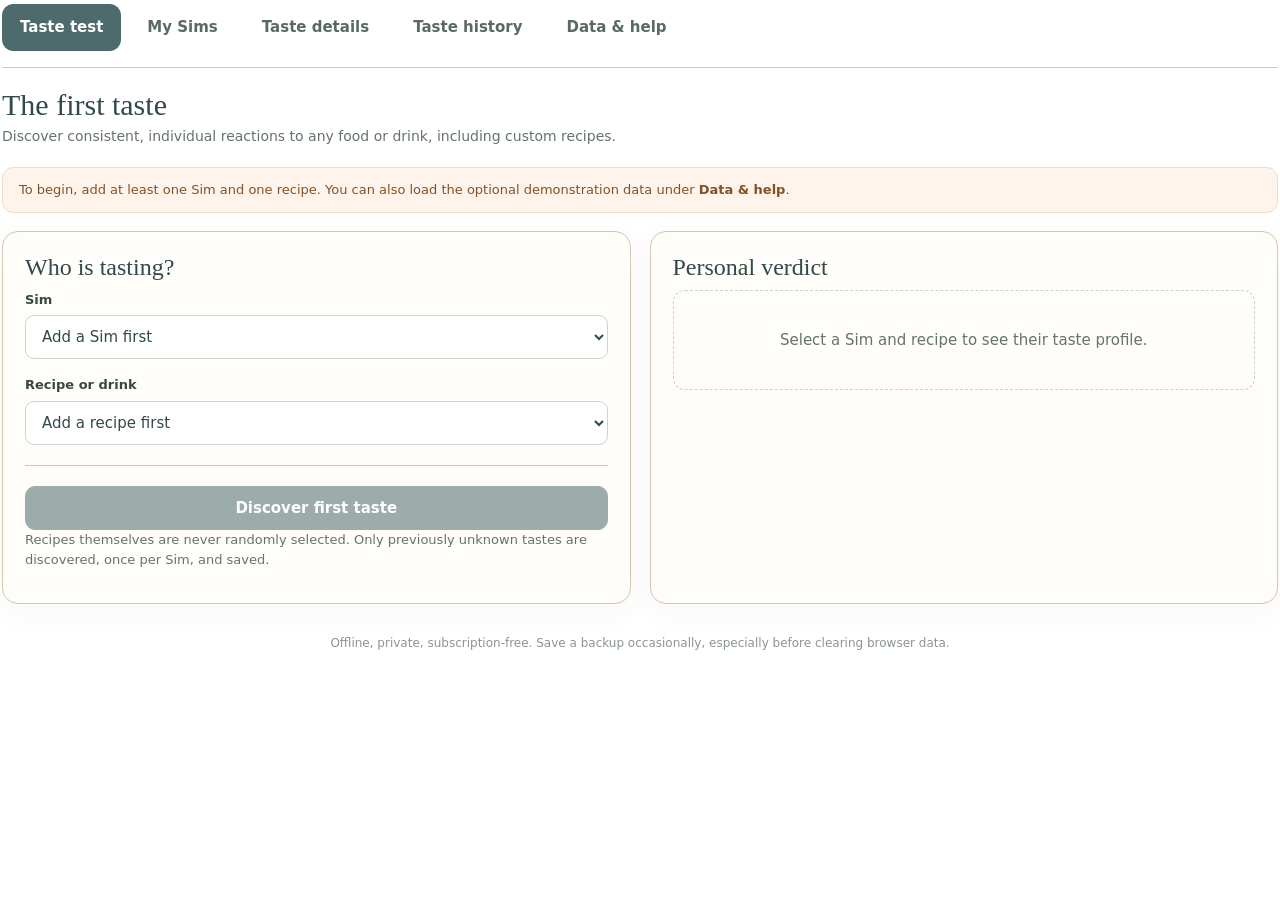
==== commit 64cfa9f2: "Sync Kitchen recipes automatically into The Palate while preserving tastes" ====
--- a/palate.html
+++ b/palate.html
@@ -45,7 +45,7 @@
 <div class="shell">
   <header class="mast"><div class="brand"><div class="logo" aria-hidden="true">✿</div><div><div class="eyebrow">A Sims 4 companion</div><h1>The Palate</h1><div class="subtitle">Personal tastes, discovered one recipe at a time.</div></div></div><div class="actions"><button class="btn outline small" data-action="export-data">⇩ Back up</button></div></header>
   <nav class="nav" aria-label="Main sections">
-    <button data-nav="taste" class="active">Taste test</button><button data-nav="sims">My Sims</button><button data-nav="recipes">Recipes</button><button data-nav="history">Taste history</button><button data-nav="data">Data & help</button>
+    <button data-nav="taste" class="active">Taste test</button><button data-nav="sims">My Sims</button><button data-nav="recipes">Taste details</button><button data-nav="history">Taste history</button><button data-nav="data">Data & help</button>
   </nav>
   <div id="warning"></div>
   <main id="main" aria-live="polite"></main>
@@ -55,6 +55,7 @@
 <script>
 (()=>{'use strict';
 const KEY='ts4-the-palate-v1';
+const KITCHEN_KEY='little-sim-kitchen-recipes-v1';
 const TYPES={ingredients:'Ingredients',flavours:'Flavours',textures:'Textures',cuisines:'Cuisines',types:'Food & drink types'};
 const RATING=['','Hates it','Dislikes it','Neutral','Likes it','Loves it'];
 const PREF={ '-2':'Hates', '-1':'Dislikes', '0':'Neutral', '1':'Likes', '2':'Loves'};
@@ -67,6 +68,78 @@
 const tags=s=>Array.from(new Set(String(s||'').split(/[,;|]/).map(clean).filter(Boolean)));
 const pretty=s=>String(s).split(' ').map(t=>t[0]?t[0].toUpperCase()+t.slice(1):'').join(' ');
 function load(){try{const obj=JSON.parse(localStorage.getItem(KEY));if(obj && obj.version===1 && Array.isArray(obj.sims)&&Array.isArray(obj.recipes)&&Array.isArray(obj.history))return obj;}catch(e){}return structuredClone(DEFAULT)}
+
+/* Kitchen recipes are the shared source. Sim ratings and taste tags remain independent. */
+function syncKitchenRecipes(){
+  let raw,kitchen;
+  try{
+    raw=localStorage.getItem(KITCHEN_KEY);
+    if(raw===null)return false;
+    kitchen=JSON.parse(raw);
+    if(!Array.isArray(kitchen))return false;
+  }catch(e){return false}
+  const valid=kitchen.filter(r=>r&&typeof r.id==='string'&&r.id&&typeof r.name==='string'&&r.name.trim());
+  const ids=new Set(valid.map(r=>r.id));
+  const kitchenNames=new Map();
+  valid.forEach(r=>{const n=clean(r.name);kitchenNames.set(n,(kitchenNames.get(n)||0)+1)});
+  const linked=new Map(state.recipes.filter(r=>r.kitchenRecipeId).map(r=>[r.kitchenRecipeId,r]));
+  const manualByName=new Map();
+  state.recipes.filter(r=>!r.kitchenRecipeId).forEach(r=>{
+    const n=clean(r.name);
+    if(!manualByName.has(n))manualByName.set(n,[]);
+    manualByName.get(n).push(r);
+  });
+  const claimed=new Set(),usedIds=new Set(state.recipes.map(r=>r.id));
+  let changed=false;
+  for(const item of valid){
+    let entry=linked.get(item.id);
+    if(!entry&&kitchenNames.get(clean(item.name))===1){
+      const options=manualByName.get(clean(item.name))||[];
+      if(options.length===1&&!claimed.has(options[0].id)){
+        entry=options[0];
+        claimed.add(entry.id);
+      }
+    }
+    if(!entry){
+      let id='kitchen:'+item.id;
+      if(usedIds.has(id))id=uid();
+      usedIds.add(id);
+      entry={id,name:'',kind:'Food',ingredients:[],prominent:[],flavours:[],textures:[],cuisines:[],types:[],notes:''};
+      state.recipes.push(entry);
+      changed=true;
+    }
+    const ingredients=Array.isArray(item.ingredients)?
+      Array.from(new Set(item.ingredients.filter(x=>typeof x==='string').map(clean).filter(Boolean))):[];
+    const meal=String(item.meal||'Other');
+    const fields={
+      kitchenRecipeId:item.id,
+      name:item.name.trim(),
+      kind:meal==='Drinks'?'Drink':'Food',
+      ingredients,
+      kitchenCreator:String(item.creator||'').trim(),
+      kitchenMeal:meal,
+      kitchenUrl:String(item.url||''),
+      kitchenSkillType:String(item.skillType||''),
+      kitchenSkillLevel:item.skillLevel===null||item.skillLevel===undefined?null:item.skillLevel,
+      kitchenNotes:String(item.notes||'')
+    };
+    for(const [key,value] of Object.entries(fields)){
+      if(JSON.stringify(entry[key])!==JSON.stringify(value)){entry[key]=value;changed=true}
+    }
+    if(!Array.isArray(entry.types)||!entry.types.length){
+      entry.types=meal&&meal!=='Other'?[clean(meal)]:[];
+      changed=true;
+    }
+  }
+  const before=state.recipes.length;
+  // Removed Kitchen recipes vanish from active taste testing, without erasing
+  // past Sim opinions, favourites or tasting history.
+  state.recipes=state.recipes.filter(r=>!r.kitchenRecipeId||ids.has(r.kitchenRecipeId));
+  if(state.recipes.length!==before)changed=true;
+  if(changed)save();
+  return changed;
+}
+
 function save(){try{localStorage.setItem(KEY,JSON.stringify(state));$('#warning').innerHTML='';return true}catch(e){$('#warning').innerHTML='<div class="alert">⚠ Could not store changes in this browser. Export a JSON backup now. The browser may be in private mode or out of storage.</div>';return false}}
 function toast(msg){const el=$('#toast');el.textContent=msg;el.classList.add('show');clearTimeout(toast.t);toast.t=setTimeout(()=>el.classList.remove('show'),3500)}
 function bySim(){return state.sims.find(s=>s.id===simChoice)}
@@ -113,11 +186,11 @@
 function setFavouriteRecipe(s,r,make){pvals(s);const k=r.kind==='Drink'?'drinks':'recipes',a=s.favourites[k];s.favourites.recipes=s.favourites.recipes.filter(id=>id!==r.id);s.favourites.drinks=s.favourites.drinks.filter(id=>id!==r.id);if(make)s.favourites[k].push(r.id)}
 function newPreferenceForm(){return `<form id="pref-form"><div class="grid2"><div class="field"><label for="pref-kind">Category</label><select name="kind" id="pref-kind">${Object.entries(TYPES).map(([k,v])=>`<option value="${k}">${v}</option>`).join('')}</select></div><div class="field"><label for="pref-name">What?</label><input id="pref-name" name="tag" placeholder="e.g. avocado" required maxlength="80" /></div></div><div class="field"><label for="pref-val">Preference</label><select id="pref-val" name="value">${Object.entries(PREF).map(([v,l])=>`<option value="${v}" ${v==='-1'?'selected':''}>${l}</option>`).join('')}</select></div><button class="btn" type="submit">Save preference</button></form>`}
 function renderSimForm(s){return `<div class="card"><div class="row"><h3>${s?'Edit Sim':'Create a Sim'}</h3><button class="btn ghost small" data-action="cancel-sim">Cancel</button></div><form id="sim-form"><div class="field"><label for="sim-name">Sim name</label><input id="sim-name" name="name" maxlength="90" required value="${esc(s?.name||'')}" placeholder="e.g. Amelia Harper"></div><div class="field"><label for="sim-notes">Notes (optional)</label><textarea id="sim-notes" name="notes" maxlength="1200" placeholder="Personality, dietary rules or backstory…">${esc(s?.notes||'')}</textarea></div><button type="submit" class="btn">${s?'Save Sim':'Create Sim'}</button></form></div>${s?`<div class="card"><h3>Edit known preferences</h3>${Object.entries(TYPES).map(([k,label])=>`<div class="prefgroup"><div class="tagline">${label}</div>${Object.entries(pvals(s).prefs[k]).map(([t,v])=>`<div class="pref-row"><b>${esc(pretty(t))}</b><select data-change="pref-edit" data-kind="${k}" data-tag="${esc(t)}" aria-label="Preference for ${esc(t)}">${Object.entries(PREF).map(([val,label])=>`<option value="${val}" ${Number(val)===Number(v)?'selected':''}>${label}</option>`).join('')}</select><button class="btn ghost small" data-action="delete-pref" data-kind="${k}" data-tag="${esc(t)}" aria-label="Remove ${esc(t)}">×</button></div>`).join('')||'<p class="hint">None yet.</p>'}</div>`).join('')}</div><div class="card"><h3>Add another preference</h3>${newPreferenceForm()}</div>`:''}`}
-function renderRecipes(){let r=byRecipe(),filtered=state.recipes.filter(x=>(kindFilter==='all'||x.kind===kindFilter)&&x.name.toLowerCase().includes(searchRecipes.toLowerCase()));return section('Recipe library','Add dishes and drinks manually, or import recipes from a CSV file.',`<button class="btn outline" data-action="import-csv-trigger">Import CSV</button><button class="btn" data-action="new-recipe">+ New recipe</button>`)+`<div class="split"><div class="card"><div class="field"><label for="recipe-filter">Search recipes</label><input id="recipe-filter" data-input="recipe-search" value="${esc(searchRecipes)}" placeholder="Find a food or drink…"></div><div class="field"><label for="kind-filter">Show</label><select id="kind-filter" data-change="kind-filter"><option value="all" ${kindFilter==='all'?'selected':''}>Food & drinks</option><option value="Food" ${kindFilter==='Food'?'selected':''}>Food only</option><option value="Drink" ${kindFilter==='Drink'?'selected':''}>Drinks only</option></select></div><div class="list">${filtered.map(x=>`<button class="list-item ${r?.id===x.id?'active':''}" data-action="select-recipe" data-id="${esc(x.id)}"><span><strong>${esc(x.name)}</strong><small>${esc(x.kind||'Food')} · ${Object.keys(TYPES).reduce((n,k)=>n+(x[k]?.length||0),0)} taste tags</small></span><span aria-hidden="true">›</span></button>`).join('')||'<div class="empty">No recipes found.</div>'}</div></div><div class="stack">${editingRecipe?renderRecipeForm(editingRecipe==='new'?null:r):r?renderRecipeProfile(r):'<div class="card"><div class="empty">Add your first recipe to get started.</div></div>'}</div></div><input class="hidden" id="csv-file" type="file" accept=".csv,text/csv"/>`}
-function renderRecipeProfile(r){let count=state.sims.filter(s=>pvals(s).ratings[r.id]).length;return `<div class="card"><div class="row"><div><div class="eyebrow">${esc(r.kind||'Food')} recipe</div><h3>${esc(r.name)}</h3></div><div class="actions"><button class="btn outline small" data-action="edit-recipe">Edit</button><button class="btn danger small" data-action="delete-recipe">Delete</button></div></div>${r.notes?`<p>${esc(r.notes)}</p>`:''}${Object.entries(TYPES).map(([k,label])=>`<div class="prefgroup"><div class="tagline">${label}</div><div class="tags">${(r[k]||[]).map(t=>tagnode(t)).join('')||'<span class="hint">Not tagged</span>'}</div></div>`).join('')}<div class="prefgroup"><div class="tagline">Prominent ingredients</div><div class="tags">${(r.prominent||[]).map(t=>tagnode(t,'special')).join('')||'<span class="hint">None specified</span>'}</div><p class="hint">Prominent ingredients influence reactions more heavily, and a strong aversion can cap the result.</p></div><div class="separator"></div><div class="row"><span class="muted">${count} ${count===1?'Sim has':'Sims have'} a saved opinion</span><button class="btn" data-action="test-recipe">Taste this</button></div></div>`}
-function renderRecipeForm(r){let names={ingredients:'Ingredients',prominent:'Prominent ingredients',flavours:'Flavours',textures:'Textures',cuisines:'Cuisine',types:'Food / drink type'};let examples={ingredients:'avocado, egg, bread',prominent:'avocado',flavours:'savoury, smoky, spicy',textures:'creamy, crunchy',cuisines:'mexican, italian',types:'breakfast, pasta, cocktail'};let help={ingredients:'Include ingredients that may meaningfully affect taste.',prominent:'Use only the defining ingredients, and repeat their names exactly from Ingredients.',flavours:'Describe dominant flavour notes, rather than every seasoning.',textures:'Optional but useful for Sims who dislike mushy or creamy foods.',cuisines:'One or two broad cooking traditions, if applicable.',types:'e.g. soup, sandwich, dessert, coffee, smoothie, cocktail.'};return `<div class="card"><div class="row"><h3>${r?'Edit recipe':'New recipe'}</h3><button class="btn ghost small" data-action="cancel-recipe">Cancel</button></div><form id="recipe-form"><div class="field"><label for="recipe-name">Name</label><input id="recipe-name" name="name" required maxlength="140" value="${esc(r?.name||'')}" placeholder="e.g. Avocado toast"></div><div class="field"><label for="recipe-kind">Kind</label><select name="kind" id="recipe-kind"><option value="Food" ${r?.kind!=='Drink'?'selected':''}>Food</option><option value="Drink" ${r?.kind==='Drink'?'selected':''}>Drink</option></select></div>${Object.entries(names).map(([k,label])=>`<div class="field"><label for="r-${k}">${label}</label><input id="r-${k}" name="${k}" value="${esc((r?.[k]||[]).join(', '))}" placeholder="${esc(examples[k])}" /><span class="hint">${help[k]} Separate tags with commas.</span></div>`).join('')}<div class="field"><label for="recipe-notes">Notes (optional)</label><textarea id="recipe-notes" name="notes" maxlength="2000" placeholder="Recipe source, pack, CC creator…">${esc(r?.notes||'')}</textarea></div><button type="submit" class="btn">${r?'Save changes':'Add recipe'}</button></form></div>`}
+function renderRecipes(){let r=byRecipe(),filtered=state.recipes.filter(x=>(kindFilter==='all'||x.kind===kindFilter)&&x.name.toLowerCase().includes(searchRecipes.toLowerCase()));return section('Recipe taste details','Recipes appear automatically from the main Kitchen Recipes tab. Add flavour, texture and cuisine tags here.')+`<div class="split"><div class="card"><div class="field"><label for="recipe-filter">Search recipes</label><input id="recipe-filter" data-input="recipe-search" value="${esc(searchRecipes)}" placeholder="Find a food or drink…"></div><div class="field"><label for="kind-filter">Show</label><select id="kind-filter" data-change="kind-filter"><option value="all" ${kindFilter==='all'?'selected':''}>Food & drinks</option><option value="Food" ${kindFilter==='Food'?'selected':''}>Food only</option><option value="Drink" ${kindFilter==='Drink'?'selected':''}>Drinks only</option></select></div><div class="list">${filtered.map(x=>`<button class="list-item ${r?.id===x.id?'active':''}" data-action="select-recipe" data-id="${esc(x.id)}"><span><strong>${esc(x.name)}</strong><small>${esc(x.kind||'Food')} · ${Object.keys(TYPES).reduce((n,k)=>n+(x[k]?.length||0),0)} taste tags</small></span><span aria-hidden="true">›</span></button>`).join('')||'<div class="empty">No recipes found.</div>'}</div></div><div class="stack">${editingRecipe?renderRecipeForm(editingRecipe==='new'?null:r):r?renderRecipeProfile(r):'<div class="card"><div class="empty">Add your first recipe to get started.</div></div>'}</div></div><input class="hidden" id="csv-file" type="file" accept=".csv,text/csv"/>`}
+function renderRecipeProfile(r){let count=state.sims.filter(s=>pvals(s).ratings[r.id]).length;return `<div class="card"><div class="row"><div><div class="eyebrow">${r.kitchenRecipeId?'SYNCED FROM KITCHEN':esc(r.kind||'Food')+' recipe'}</div><h3>${esc(r.name)}</h3></div><div class="actions"><button class="btn outline small" data-action="edit-recipe">Edit</button>${r.kitchenRecipeId?'':`<button class="btn danger small" data-action="delete-recipe">Delete</button>`}</div></div>${r.notes?`<p>${esc(r.notes)}</p>`:''}${Object.entries(TYPES).map(([k,label])=>`<div class="prefgroup"><div class="tagline">${label}</div><div class="tags">${(r[k]||[]).map(t=>tagnode(t)).join('')||'<span class="hint">Not tagged</span>'}</div></div>`).join('')}<div class="prefgroup"><div class="tagline">Prominent ingredients</div><div class="tags">${(r.prominent||[]).map(t=>tagnode(t,'special')).join('')||'<span class="hint">None specified</span>'}</div><p class="hint">Prominent ingredients influence reactions more heavily, and a strong aversion can cap the result.</p></div><div class="separator"></div><div class="row"><span class="muted">${count} ${count===1?'Sim has':'Sims have'} a saved opinion</span><button class="btn" data-action="test-recipe">Taste this</button></div></div>`}
+function renderRecipeForm(r){let names={ingredients:'Ingredients',prominent:'Prominent ingredients',flavours:'Flavours',textures:'Textures',cuisines:'Cuisine',types:'Food / drink type'};let examples={ingredients:'avocado, egg, bread',prominent:'avocado',flavours:'savoury, smoky, spicy',textures:'creamy, crunchy',cuisines:'mexican, italian',types:'breakfast, pasta, cocktail'};let help={ingredients:'Include ingredients that may meaningfully affect taste.',prominent:'Use only the defining ingredients, and repeat their names exactly from Ingredients.',flavours:'Describe dominant flavour notes, rather than every seasoning.',textures:'Optional but useful for Sims who dislike mushy or creamy foods.',cuisines:'One or two broad cooking traditions, if applicable.',types:'e.g. soup, sandwich, dessert, coffee, smoothie, cocktail.'};return `<div class="card"><div class="row"><h3>${r?'Edit recipe':'New recipe'}</h3><button class="btn ghost small" data-action="cancel-recipe">Cancel</button></div>${r?.kitchenRecipeId?'<p class="notice">Name, meal category and ingredients are managed in the main Kitchen Recipes tab. Edit taste tags here.</p>':''}<form id="recipe-form"><div class="field"><label for="recipe-name">Name</label><input id="recipe-name" name="name" required maxlength="140" value="${esc(r?.name||'')}" placeholder="e.g. Avocado toast" ${r?.kitchenRecipeId?'readonly':''}></div><div class="field"><label for="recipe-kind">Kind</label><select name="kind" id="recipe-kind" ${r?.kitchenRecipeId?'disabled':''}><option value="Food" ${r?.kind!=='Drink'?'selected':''}>Food</option><option value="Drink" ${r?.kind==='Drink'?'selected':''}>Drink</option></select></div>${Object.entries(names).map(([k,label])=>`<div class="field"><label for="r-${k}">${label}</label><input id="r-${k}" name="${k}" value="${esc((r?.[k]||[]).join(', '))}" placeholder="${esc(examples[k])}" ${r?.kitchenRecipeId&&k==='ingredients'?'readonly':''}/><span class="hint">${help[k]} Separate tags with commas.</span></div>`).join('')}<div class="field"><label for="recipe-notes">Notes (optional)</label><textarea id="recipe-notes" name="notes" maxlength="2000" placeholder="Recipe source, pack, CC creator…">${esc(r?.notes||'')}</textarea></div><button type="submit" class="btn">${r?'Save changes':'Add recipe'}</button></form></div>`}
 function renderHistory(){let rec=state.history.slice().reverse();return section('Taste history','A record of every test, including repeat tastings and recipe-specific decisions.',`<button class="btn outline" data-action="export-history">Export history CSV</button>`)+`<div class="card">${rec.length?`<div style="overflow:auto"><table class="data-table"><thead><tr><th>When</th><th>Sim</th><th>Recipe</th><th>Verdict</th><th>Event</th></tr></thead><tbody>${rec.slice(0,500).map(x=>`<tr><td>${esc(new Date(x.time).toLocaleString())}</td><td>${esc(x.simName||'Unknown')}</td><td>${esc(x.recipeName||'Unknown')}</td><td><b>${esc(RATING[x.score]||'')}</b></td><td>${esc(x.event||'Taste test')}</td></tr>`).join('')}</tbody></table></div>${rec.length>500?'<p class="notice">Showing 500 most recent events. Export to see all.</p>':''}`:'<div class="empty"><strong>No tastings yet</strong>Your Sim’s tasting story starts with the first recipe.</div>'}</div>`}
-function renderData(){return section('Data & help','Keep full control of your recipes and preferences. Everything is stored on this device.')+`<div class="grid2"><div class="card"><h3>Back up and restore</h3><p>Export a full JSON backup to preserve Sims, recipes, ratings and history. Import it later to restore your library.</p><div class="stack"><button class="btn" data-action="export-data">Download full backup (.json)</button><button class="btn outline" data-action="import-json-trigger">Restore a backup (.json)</button><button class="btn ghost" data-action="export-recipes">Export recipes (.csv)</button><button class="btn ghost" data-action="import-csv-trigger">Import recipes (.csv)</button></div><input id="json-file" class="hidden" type="file" accept=".json,application/json"/><input id="csv-file" class="hidden" type="file" accept=".csv,text/csv"/><div class="separator"></div><p class="hint">Important: Browser data may disappear if you clear website data or use private browsing. Backups are stored wherever you save the download, not automatically uploaded anywhere. Before opening a new app version or using a renamed HTML file, export a full JSON backup from the old app and restore it in the new version if your data does not appear.</p></div><div class="card"><h3>Quick start</h3><div class="guide"><ol><li>Create a Sim in <b>My Sims</b>.</li><li>Add recipes under <b>Recipes</b>, with defining ingredients and taste tags.</li><li>Open <b>Taste test</b>, select a Sim and a recipe, then tap <b>Discover first taste</b>.</li><li>The app discovers unknown tastes once and keeps the resulting recipe opinion.</li><li>Open <b>My Sims</b> to see the recipe kanban board, discover favourites, change known tastes or set recipe exceptions.</li></ol></div><button class="btn outline" data-action="demo">Load optional demo data</button><p class="notice">Demo includes 3 fictional Sims and 6 tagged example recipes. It adds to your current data without deleting it.</p></div></div><div class="grid2" style="margin-top:18px"><div class="card"><h3>CSV import format</h3><p>The importer recognises recipe <b>name</b>, <b>kind</b>, <b>ingredients</b>, <b>prominent</b>, <b>flavours</b>, <b>textures</b>, <b>cuisines</b>, <b>types</b>, and <b>notes</b> columns.</p><p class="notice">Tags within a cell should be separated by semicolons. An alternative <b>recipe</b> or <b>title</b> column can stand in for name. If you import from a different recipe system, the app won't be able to infer ingredients or flavour tags it wasn't given. You can add those later.</p><button class="btn ghost small" data-action="template-csv">Download CSV template</button></div><div class="card"><h3>How tastes are determined</h3><p>Previously unknown ingredients, flavours, textures, cuisines and types get a random personal preference once per Sim: 5% Hates, 20% Dislikes, 45% Neutral, 25% Likes, 5% Loves.</p><p>Prominent ingredients matter more than cuisine. A strong aversion to a prominent ingredient generally limits the rating to <b>Dislikes</b>. Saved recipe ratings do not change automatically, though you can re-evaluate them or manually set a recipe exception. A small chance on a newly discovered 5/5 recipe or drink marks it as a favourite, and newly discovered loved ingredients can become favourite foods. Manual ★ overrides are available. Favourites remain personal to each Sim.</p><p class="hint">This is a browser companion, not an in-game Sims 4 mod. It cannot detect meals eaten inside the game automatically.</p></div></div><div class="card" style="margin-top:18px"><div class="row"><div><h3>Reset all app data</h3><p>Permanently deletes the saved data from this browser. Export a backup first.</p></div><button class="btn danger" data-action="reset-all">Erase local data</button></div></div>`}
+function renderData(){return section('Data & help','Keep full control of your recipes and preferences. Everything is stored on this device.')+`<div class="grid2"><div class="card"><h3>Back up and restore</h3><p>Export a full JSON backup to preserve Sims, recipes, ratings and history. Import it later to restore your library.</p><div class="stack"><button class="btn" data-action="export-data">Download full backup (.json)</button><button class="btn outline" data-action="import-json-trigger">Restore a backup (.json)</button><button class="btn ghost" data-action="export-recipes">Export recipes (.csv)</button><button class="btn ghost" data-action="import-csv-trigger">Import recipes (.csv)</button></div><input id="json-file" class="hidden" type="file" accept=".json,application/json"/><input id="csv-file" class="hidden" type="file" accept=".csv,text/csv"/><div class="separator"></div><p class="hint">Important: Browser data may disappear if you clear website data or use private browsing. Backups are stored wherever you save the download, not automatically uploaded anywhere. Before opening a new app version or using a renamed HTML file, export a full JSON backup from the old app and restore it in the new version if your data does not appear.</p></div><div class="card"><h3>Quick start</h3><div class="guide"><ol><li>Create a Sim in <b>My Sims</b>.</li><li>Add recipes in Little Sim Kitchen's main <b>Recipes</b> tab. They appear here automatically. Add flavours and other taste tags under <b>Taste details</b>.</li><li>Open <b>Taste test</b>, select a Sim and a recipe, then tap <b>Discover first taste</b>.</li><li>The app discovers unknown tastes once and keeps the resulting recipe opinion.</li><li>Open <b>My Sims</b> to see the recipe kanban board, discover favourites, change known tastes or set recipe exceptions.</li></ol></div><button class="btn outline" data-action="demo">Load optional demo data</button><p class="notice">Demo includes 3 fictional Sims and 6 tagged example recipes. It adds to your current data without deleting it.</p></div></div><div class="grid2" style="margin-top:18px"><div class="card"><h3>CSV import format</h3><p>The importer recognises recipe <b>name</b>, <b>kind</b>, <b>ingredients</b>, <b>prominent</b>, <b>flavours</b>, <b>textures</b>, <b>cuisines</b>, <b>types</b>, and <b>notes</b> columns.</p><p class="notice">Tags within a cell should be separated by semicolons. An alternative <b>recipe</b> or <b>title</b> column can stand in for name. If you import from a different recipe system, the app won't be able to infer ingredients or flavour tags it wasn't given. You can add those later.</p><button class="btn ghost small" data-action="template-csv">Download CSV template</button></div><div class="card"><h3>How tastes are determined</h3><p>Previously unknown ingredients, flavours, textures, cuisines and types get a random personal preference once per Sim: 5% Hates, 20% Dislikes, 45% Neutral, 25% Likes, 5% Loves.</p><p>Prominent ingredients matter more than cuisine. A strong aversion to a prominent ingredient generally limits the rating to <b>Dislikes</b>. Saved recipe ratings do not change automatically, though you can re-evaluate them or manually set a recipe exception. A small chance on a newly discovered 5/5 recipe or drink marks it as a favourite, and newly discovered loved ingredients can become favourite foods. Manual ★ overrides are available. Favourites remain personal to each Sim.</p><p class="hint">This is a browser companion, not an in-game Sims 4 mod. It cannot detect meals eaten inside the game automatically.</p></div></div><div class="card" style="margin-top:18px"><div class="row"><div><h3>Reset all app data</h3><p>Permanently deletes the saved data from this browser. Export a backup first.</p></div><button class="btn danger" data-action="reset-all">Erase local data</button></div></div>`}
 function rand(){if(globalThis.crypto?.getRandomValues){let a=new Uint32Array(1);crypto.getRandomValues(a);return a[0]/4294967296}return Math.random()}
 function discover(){let n=rand();return n<.05?-2:n<.25?-1:n<.7?0:n<.95?1:2}
 function tasteProfile(sim,r){pvals(sim);let discovered=[],newFavouriteFoods=[],matches=[],total=0,weighted=0;const w={ingredients:.85,flavours:1.25,textures:1.10,cuisines:.60,types:.75};let veto=false;
@@ -139,7 +212,7 @@
 for(const [k,aliases] of Object.entries({ingredients:['ingredients','ingredient'],prominent:['prominent','prominent_ingredients','main_ingredients'],flavours:['flavours','flavors','flavour','flavor','taste'],textures:['textures','texture'],cuisines:['cuisines','cuisine'],types:['types','type','recipe_type','food_type']}))r[k]=tags(get(aliases));
 if(!r.prominent.length && r.ingredients.length===1)r.prominent=[r.ingredients[0]];state.recipes.push(r);seen.add(clean(name));added++}
 save();return {added,skipped}}
-async function importJSON(file){try{let x=validateJSON(JSON.parse(await file.text()));if(!confirm(`Replace all local data with this backup?\n\n${x.sims.length} Sims, ${x.recipes.length} recipes and ${x.history.length} history entries.\n\nThis will overwrite everything currently in this browser. Export a backup first if needed.`))return;state=x;lastOutcome=null;editingSim=false;editingRecipe=false;simChoice='';recipeChoice='';chosenSim='';chosenRecipe='';save();render();toast('Backup restored successfully.')}catch(e){alert('Could not restore backup: '+e.message)}}
+async function importJSON(file){try{let x=validateJSON(JSON.parse(await file.text()));if(!confirm(`Replace all local data with this backup?\n\n${x.sims.length} Sims, ${x.recipes.length} recipes and ${x.history.length} history entries.\n\nThis will overwrite everything currently in this browser. Export a backup first if needed.`))return;state=x;lastOutcome=null;editingSim=false;editingRecipe=false;simChoice='';recipeChoice='';chosenSim='';chosenRecipe='';save();syncKitchenRecipes();render();toast('Backup restored successfully.')}catch(e){alert('Could not restore backup: '+e.message)}}
 async function importCSV(file){try{let {added,skipped}=fromCSV(await file.text());render();toast(`Imported ${added} recipes. ${skipped} empty or duplicate rows skipped.`)}catch(e){alert('Could not import recipes: '+e.message)}}
 function demo(){const sampleSims=[{name:'Amelia Harper',notes:'Adventurous with spice, strongly dislikes avocado.',prefs:{ingredients:{avocado:-2,chicken:1},flavours:{spicy:2},textures:{crunchy:1}}},{name:'Daniel Brooks',notes:'Prefers comforting, creamy dishes.',prefs:{ingredients:{avocado:1,seafood:-1},textures:{creamy:2},flavours:{spicy:-1}}},{name:'Sophie Morgan',notes:'Seafood enthusiast; dislikes coconut.',prefs:{ingredients:{seafood:2,coconut:-2},flavours:{bitter:1},textures:{crispy:1}}}];const sampleRecipes=[['Avocado Toast','Food','avocado, egg, bread','avocado','savoury','creamy, crunchy','','breakfast'],['Thai Red Chicken Curry','Food','chicken, coconut','chicken, coconut','spicy','creamy','thai','curry'],['Seafood Risotto','Food','seafood, rice','seafood','savoury','creamy','italian','rice dish'],['Iced Caramel Coffee','Drink','coffee, milk','coffee','sweet, bitter','creamy','','coffee, cold drink'],['Mushroom Soup','Food','mushroom, cream','mushroom','savoury','creamy','','soup'],['Mango Smoothie','Drink','mango, yoghurt','mango','sweet','smooth, creamy','','smoothie']];let count=0;for(const x of sampleSims){if(state.sims.some(s=>s.name===x.name))continue;let s={id:uid(),name:x.name,notes:x.notes,prefs:x.prefs,ratings:{}};pvals(s);state.sims.push(s);count++}for(const a of sampleRecipes){if(state.recipes.some(r=>r.name===a[0]))continue;state.recipes.push({id:uid(),name:a[0],kind:a[1],ingredients:tags(a[2]),prominent:tags(a[3]),flavours:tags(a[4]),textures:tags(a[5]),cuisines:tags(a[6]),types:tags(a[7]),notes:'Illustrative demo recipe; edit or delete freely.'});count++}save();render();toast(count?`Added ${count} sample Sims and recipes.`:'Demo data was already present.')}
 // Main event handling, kept separate from dynamic markup.
@@ -162,15 +235,18 @@
 case 'taste':doTaste();break;case 'recalculate':doTaste(true);break;
 case 'manual-rating':{let s=state.sims.find(x=>x.id===chosenSim),r=state.recipes.find(x=>x.id===chosenRecipe),score=Number($('#manual-rating')?.value);if(!s||!r||![1,2,3,4,5].includes(score)){toast('Choose a rating first.');break}let old=pvals(s).ratings[r.id];s.ratings[r.id]={score,source:'manual',reasons:old?.reasons||[],veto:false,time:new Date().toISOString()};if(score<4)setFavouriteRecipe(s,r,false);log(s,r,score,'Manual recipe exception');save();lastOutcome=null;render();toast('Personal recipe opinion saved.');break}
 case 'delete-pref':{let s=bySim(),k=btn.dataset.kind,t=btn.dataset.tag;if(s?.prefs?.[k]&&confirm(`Remove ${pretty(t)} from ${s.name}'s known preferences?`)){delete s.prefs[k][t];if(k==='ingredients')s.favourites.foods=s.favourites.foods.filter(x=>x!==t);save();render()}break}
-case 'reset-all':if(confirm('ERASE all Sims, recipes, preferences, ratings and history from this browser? This cannot be undone unless you have a JSON backup.')&&confirm('Final confirmation: delete all data?')){state=structuredClone(DEFAULT);simChoice='';recipeChoice='';chosenSim='';chosenRecipe='';editingSim=false;editingRecipe=false;lastOutcome=null;save();tab='data';render();toast('All local data erased.')}break;
+case 'reset-all':if(confirm('ERASE all Sims, recipes, preferences, ratings and history from this browser? This cannot be undone unless you have a JSON backup.')&&confirm('Final confirmation: delete all data?')){state=structuredClone(DEFAULT);simChoice='';recipeChoice='';chosenSim='';chosenRecipe='';editingSim=false;editingRecipe=false;lastOutcome=null;save();syncKitchenRecipes();tab='data';render();toast('Sim tastes reset. Kitchen recipes remain available.')}break;
 }});
 document.addEventListener('submit',e=>{if(!['sim-form','recipe-form','pref-form'].includes(e.target.id))return;e.preventDefault();let d=new FormData(e.target);
 if(e.target.id==='sim-form'){let name=String(d.get('name')||'').trim();if(!name)return;let existing=editingSim==='new'?null:bySim();if(existing){existing.name=name;existing.notes=String(d.get('notes')||'')}else{let s={id:uid(),name,notes:String(d.get('notes')||''),prefs:{},ratings:{}};pvals(s);state.sims.push(s);simChoice=s.id;chosenSim=s.id}editingSim=false;save();render();toast('Sim saved.');return}
-if(e.target.id==='recipe-form'){let name=String(d.get('name')||'').trim();if(!name)return;let r=(editingRecipe==='new'?null:byRecipe())||{id:uid()};r.name=name;r.kind=d.get('kind')==='Drink'?'Drink':'Food';r.notes=String(d.get('notes')||'');for(const k of [...Object.keys(TYPES),'prominent'])r[k]=tags(d.get(k));if(!state.recipes.some(x=>x.id===r.id)){state.recipes.push(r);chosenRecipe=r.id}recipeChoice=r.id;editingRecipe=false;save();render();toast('Recipe saved.');return}
+if(e.target.id==='recipe-form'){let name=String(d.get('name')||'').trim();if(!name)return;let r=(editingRecipe==='new'?null:byRecipe())||{id:uid()};if(!r.kitchenRecipeId){r.name=name;r.kind=d.get('kind')==='Drink'?'Drink':'Food'}r.notes=String(d.get('notes')||'');for(const k of [...Object.keys(TYPES),'prominent']){if(r.kitchenRecipeId&&k==='ingredients')continue;r[k]=tags(d.get(k))}if(!state.recipes.some(x=>x.id===r.id)){state.recipes.push(r);chosenRecipe=r.id}recipeChoice=r.id;editingRecipe=false;save();render();toast('Taste details saved.');return}
 if(e.target.id==='pref-form'){let s=bySim();if(!s)return;let k=String(d.get('kind')),t=clean(d.get('tag')),v=Number(d.get('value'));if(!TYPES[k]||!t||![-2,-1,0,1,2].includes(v))return;pvals(s).prefs[k][t]=v;if(k==='ingredients'&&v<1)s.favourites.foods=s.favourites.foods.filter(x=>x!==t);save();render();toast(`Saved ${pretty(t)} preference.`);return}});
 document.addEventListener('change',async e=>{let t=e.target;if(t.id==='json-file'&&t.files?.[0]){await importJSON(t.files[0]);t.value='';return}if(t.id==='csv-file'&&t.files?.[0]){await importCSV(t.files[0]);t.value='';return}let a=t.dataset.change;if(!a)return;switch(a){case 'taste-sim':chosenSim=t.value;lastOutcome=null;render();break;case 'taste-recipe':chosenRecipe=t.value;lastOutcome=null;render();break;case 'board-kind':boardKind=t.value;render();break;case 'kind-filter':kindFilter=t.value;render();break;case 'pref-edit':{let s=bySim(),k=t.dataset.kind,tag=t.dataset.tag;if(s?.prefs?.[k]&&Object.hasOwn(s.prefs[k],tag)){s.prefs[k][tag]=Number(t.value);if(k==='ingredients'&&Number(t.value)<1)s.favourites.foods=s.favourites.foods.filter(x=>x!==tag);save();render();toast('Preference updated.')}break}}});
 document.addEventListener('input',e=>{const a=e.target.dataset.input;if(!a)return;const caret=e.target.selectionStart;const id=e.target.id;if(a==='recipe-search')searchRecipes=e.target.value;if(a==='sim-search')searchSims=e.target.value;render();let f=$('#'+id);if(f){f.focus();f.setSelectionRange(caret,caret)}});
+window.addEventListener('storage',e=>{if(e.key===KITCHEN_KEY){syncKitchenRecipes();render()}});
+window.addEventListener('message',e=>{if(e.source!==window.parent||e.origin!==window.location.origin||e.data?.type!=='little-kitchen-sync')return;syncKitchenRecipes();render()});
 // First paint.
+syncKitchenRecipes();
 render();
 })();
 </script>
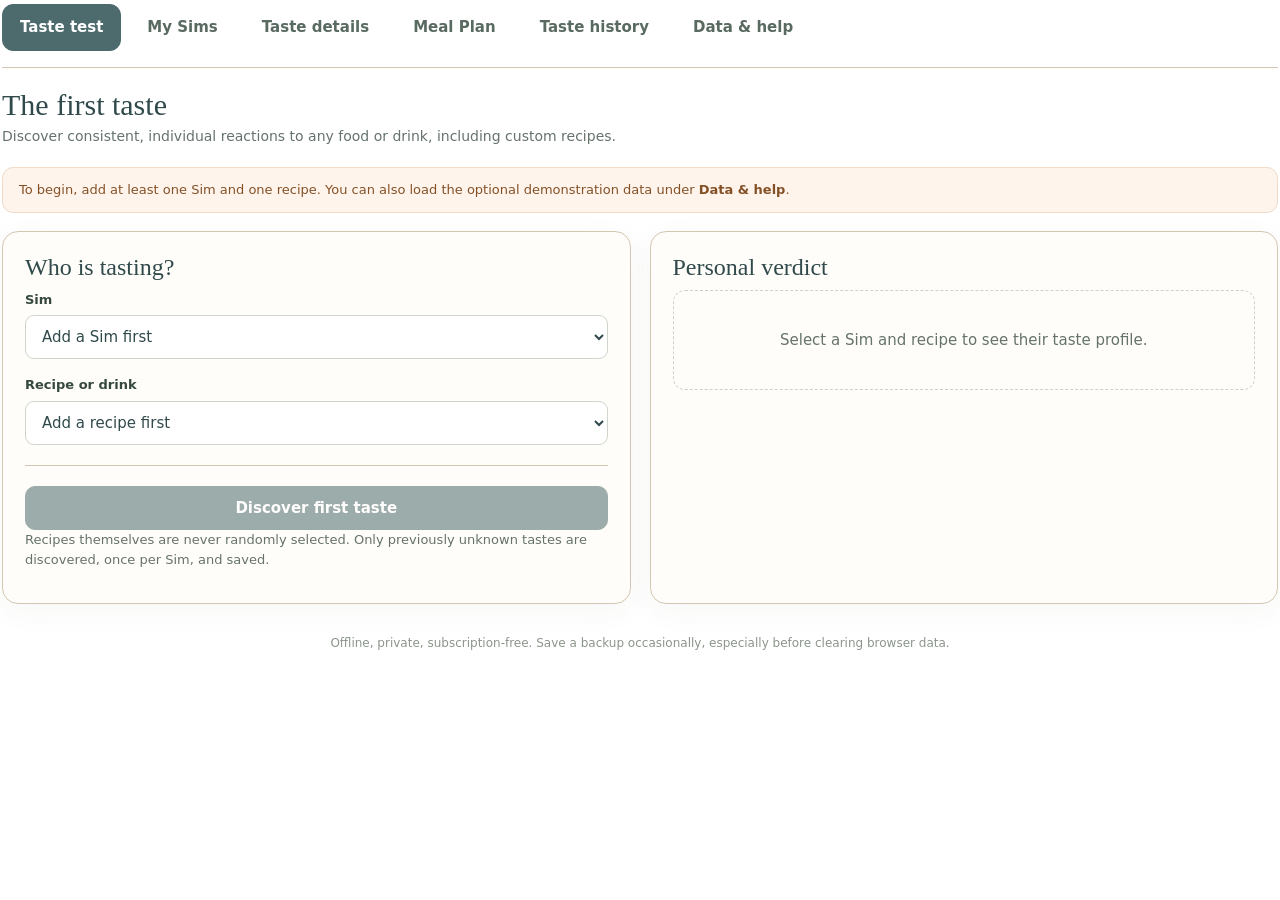
==== commit 6683e7cc: "Add Meal Plan tab with saved data bridge and responsive calendar" ====
--- a/palate.html
+++ b/palate.html
@@ -40,12 +40,39 @@
 .kanban-col.disliked{background:#F8EFEC}
 .toast{background:#4D6A6D}
 </style>
+
+<style id="meal-planner-styles">
+.plan-controls{display:flex;flex-wrap:wrap;align-items:flex-end;justify-content:space-between;gap:15px}
+.plan-controls .field{margin:0;min-width:210px;flex:1;max-width:320px}
+.plan-week{display:flex;align-items:center;gap:9px}
+.plan-week strong{font:normal 18px Georgia,serif;min-width:185px;text-align:center}
+.plan-help{margin:18px 0 0!important;font-size:13px!important;line-height:1.65}
+.plan-generate{display:flex;align-items:center;gap:13px;flex-wrap:wrap;margin-top:18px}
+.plan-days{display:grid;grid-template-columns:repeat(2,minmax(0,1fr));gap:15px;margin-top:16px}
+.plan-day{background:#fffefa;border:1px solid var(--line);padding:17px;border-radius:13px;min-width:0}
+.plan-day h3{font:normal 23px Georgia,serif;margin:0 0 10px;padding-bottom:11px;border-bottom:1px solid var(--line)}
+.plan-day h3 small{font:normal 12px system-ui,sans-serif;color:var(--muted);margin-left:8px}
+.plan-slot{font:inherit;color:var(--ink);border:1px solid transparent;border-bottom:1px solid #e9e4da;background:transparent;display:flex;align-items:center;justify-content:space-between;gap:8px;width:100%;min-width:0;text-align:left;border-radius:7px;padding:11px 7px;cursor:pointer}
+.plan-slot:last-child{border-bottom-color:transparent}
+.plan-slot:hover{background:#eef0e8;border-color:#d4c7b2}
+.plan-slot.selected{background:#e4e5d7;border-color:#798478}
+.plan-slot.drag-over{background:#e4e5d7;border:2px dashed #4d6a6d}
+.plan-slot.dragging{opacity:.4}
+.plan-label{color:var(--muted);font-size:11px;font-weight:750;flex:0 0 105px}
+.plan-meal{flex:1;min-width:0;text-align:right;overflow-wrap:anywhere}
+.plan-meal b{display:block;font-size:13px;line-height:1.4}
+.plan-meal small{display:block;margin-top:2px;color:var(--muted);font-size:11px}
+.plan-no-food{color:var(--muted);font-size:11px;font-style:italic}
+.plan-selected{background:#e4e5d7;color:#30494b;border:1px solid #a0a083;padding:11px 15px;border-radius:10px;margin-top:14px!important;font-size:12px!important}
+.plan-footer{font-size:12px;color:var(--muted);line-height:1.7;margin:16px 0 0}
+@media(max-width:760px){.plan-days{grid-template-columns:1fr}.plan-controls{display:block}.plan-controls .field{max-width:none;margin-bottom:16px}.plan-week{justify-content:space-between}.plan-week strong{min-width:auto}}
+</style>
 </head>
 <body>
 <div class="shell">
   <header class="mast"><div class="brand"><div class="logo" aria-hidden="true">✿</div><div><div class="eyebrow">A Sims 4 companion</div><h1>The Palate</h1><div class="subtitle">Personal tastes, discovered one recipe at a time.</div></div></div><div class="actions"><button class="btn outline small" data-action="export-data">⇩ Back up</button></div></header>
   <nav class="nav" aria-label="Main sections">
-    <button data-nav="taste" class="active">Taste test</button><button data-nav="sims">My Sims</button><button data-nav="recipes">Taste details</button><button data-nav="history">Taste history</button><button data-nav="data">Data & help</button>
+    <button data-nav="taste" class="active">Taste test</button><button data-nav="sims">My Sims</button><button data-nav="recipes">Taste details</button><button data-nav="plan">Meal Plan</button><button data-nav="history">Taste history</button><button data-nav="data">Data & help</button>
   </nav>
   <div id="warning"></div>
   <main id="main" aria-live="polite"></main>
@@ -59,7 +86,7 @@
 const TYPES={ingredients:'Ingredients',flavours:'Flavours',textures:'Textures',cuisines:'Cuisines',types:'Food & drink types'};
 const RATING=['','Hates it','Dislikes it','Neutral','Likes it','Loves it'];
 const PREF={ '-2':'Hates', '-1':'Dislikes', '0':'Neutral', '1':'Likes', '2':'Loves'};
-const DEFAULT={version:1,sims:[],recipes:[],history:[]};
+const DEFAULT={version:1,sims:[],recipes:[],history:[],mealPlans:{}};
 let state=load();let tab='taste', simChoice='', recipeChoice='', chosenSim='', chosenRecipe='', editingSim=false,editingRecipe=false,searchRecipes='',searchSims='',kindFilter='all',boardKind='all',lastOutcome=null;
 const $=sel=>document.querySelector(sel);
 const esc=x=>String(x??'').replace(/[&<>"']/g,c=>({'&':'&amp;','<':'&lt;','>':'&gt;','"':'&quot;',"'":'&#39;'}[c]));
@@ -126,8 +153,9 @@
     for(const [key,value] of Object.entries(fields)){
       if(JSON.stringify(entry[key])!==JSON.stringify(value)){entry[key]=value;changed=true}
     }
-    if(!Array.isArray(entry.types)||!entry.types.length){
-      entry.types=meal&&meal!=='Other'?[clean(meal)]:[];
+    if(!Array.isArray(entry.types)){entry.types=[];changed=true}
+    if(!entry.types.length&&meal&&meal!=='Other'){
+      entry.types=[clean(meal)];
       changed=true;
     }
   }
@@ -150,7 +178,7 @@
 function bar(score){return '<div class="scores" aria-label="'+esc(score)+' out of 5">'+[1,2,3,4,5].map(n=>`<span class="${n<=score?'fill':''}"></span>`).join('')+'</div>'}
 function tagnode(s,cls=''){return `<span class="tag ${cls}">${esc(pretty(s))}</span>`}
 function section(title,desc,buttons=''){return `<div class="section-head"><div><h2>${title}</h2><p>${desc}</p></div><div class="actions">${buttons}</div></div>`}
-function render(){ensureSelection();$('.nav button.active')?.classList.remove('active');$(`[data-nav="${tab}"]`)?.classList.add('active');$('#main').innerHTML=({taste:renderTaste,sims:renderSims,recipes:renderRecipes,history:renderHistory,data:renderData}[tab])();}
+function render(){ensureSelection();$('.nav button.active')?.classList.remove('active');$(`[data-nav="${tab}"]`)?.classList.add('active');$('#main').innerHTML=({taste:renderTaste,sims:renderSims,recipes:renderRecipes,plan:()=>window.PalateMealPlanner.render(),history:renderHistory,data:renderData}[tab])();}
 function renderTaste(){let sim=state.sims.find(s=>s.id===chosenSim),recipe=state.recipes.find(r=>r.id===chosenRecipe),rated=sim&&recipe?pvals(sim).ratings[recipe.id]:null;
 let ready=!!sim&&!!recipe;
 return section('The first taste','Discover consistent, individual reactions to any food or drink, including custom recipes.')+
@@ -190,7 +218,7 @@
 function renderRecipeProfile(r){let count=state.sims.filter(s=>pvals(s).ratings[r.id]).length;return `<div class="card"><div class="row"><div><div class="eyebrow">${r.kitchenRecipeId?'SYNCED FROM KITCHEN':esc(r.kind||'Food')+' recipe'}</div><h3>${esc(r.name)}</h3></div><div class="actions"><button class="btn outline small" data-action="edit-recipe">Edit</button>${r.kitchenRecipeId?'':`<button class="btn danger small" data-action="delete-recipe">Delete</button>`}</div></div>${r.notes?`<p>${esc(r.notes)}</p>`:''}${Object.entries(TYPES).map(([k,label])=>`<div class="prefgroup"><div class="tagline">${label}</div><div class="tags">${(r[k]||[]).map(t=>tagnode(t)).join('')||'<span class="hint">Not tagged</span>'}</div></div>`).join('')}<div class="prefgroup"><div class="tagline">Prominent ingredients</div><div class="tags">${(r.prominent||[]).map(t=>tagnode(t,'special')).join('')||'<span class="hint">None specified</span>'}</div><p class="hint">Prominent ingredients influence reactions more heavily, and a strong aversion can cap the result.</p></div><div class="separator"></div><div class="row"><span class="muted">${count} ${count===1?'Sim has':'Sims have'} a saved opinion</span><button class="btn" data-action="test-recipe">Taste this</button></div></div>`}
 function renderRecipeForm(r){let names={ingredients:'Ingredients',prominent:'Prominent ingredients',flavours:'Flavours',textures:'Textures',cuisines:'Cuisine',types:'Food / drink type'};let examples={ingredients:'avocado, egg, bread',prominent:'avocado',flavours:'savoury, smoky, spicy',textures:'creamy, crunchy',cuisines:'mexican, italian',types:'breakfast, pasta, cocktail'};let help={ingredients:'Include ingredients that may meaningfully affect taste.',prominent:'Use only the defining ingredients, and repeat their names exactly from Ingredients.',flavours:'Describe dominant flavour notes, rather than every seasoning.',textures:'Optional but useful for Sims who dislike mushy or creamy foods.',cuisines:'One or two broad cooking traditions, if applicable.',types:'e.g. soup, sandwich, dessert, coffee, smoothie, cocktail.'};return `<div class="card"><div class="row"><h3>${r?'Edit recipe':'New recipe'}</h3><button class="btn ghost small" data-action="cancel-recipe">Cancel</button></div>${r?.kitchenRecipeId?'<p class="notice">Name, meal category and ingredients are managed in the main Kitchen Recipes tab. Edit taste tags here.</p>':''}<form id="recipe-form"><div class="field"><label for="recipe-name">Name</label><input id="recipe-name" name="name" required maxlength="140" value="${esc(r?.name||'')}" placeholder="e.g. Avocado toast" ${r?.kitchenRecipeId?'readonly':''}></div><div class="field"><label for="recipe-kind">Kind</label><select name="kind" id="recipe-kind" ${r?.kitchenRecipeId?'disabled':''}><option value="Food" ${r?.kind!=='Drink'?'selected':''}>Food</option><option value="Drink" ${r?.kind==='Drink'?'selected':''}>Drink</option></select></div>${Object.entries(names).map(([k,label])=>`<div class="field"><label for="r-${k}">${label}</label><input id="r-${k}" name="${k}" value="${esc((r?.[k]||[]).join(', '))}" placeholder="${esc(examples[k])}" ${r?.kitchenRecipeId&&k==='ingredients'?'readonly':''}/><span class="hint">${help[k]} Separate tags with commas.</span></div>`).join('')}<div class="field"><label for="recipe-notes">Notes (optional)</label><textarea id="recipe-notes" name="notes" maxlength="2000" placeholder="Recipe source, pack, CC creator…">${esc(r?.notes||'')}</textarea></div><button type="submit" class="btn">${r?'Save changes':'Add recipe'}</button></form></div>`}
 function renderHistory(){let rec=state.history.slice().reverse();return section('Taste history','A record of every test, including repeat tastings and recipe-specific decisions.',`<button class="btn outline" data-action="export-history">Export history CSV</button>`)+`<div class="card">${rec.length?`<div style="overflow:auto"><table class="data-table"><thead><tr><th>When</th><th>Sim</th><th>Recipe</th><th>Verdict</th><th>Event</th></tr></thead><tbody>${rec.slice(0,500).map(x=>`<tr><td>${esc(new Date(x.time).toLocaleString())}</td><td>${esc(x.simName||'Unknown')}</td><td>${esc(x.recipeName||'Unknown')}</td><td><b>${esc(RATING[x.score]||'')}</b></td><td>${esc(x.event||'Taste test')}</td></tr>`).join('')}</tbody></table></div>${rec.length>500?'<p class="notice">Showing 500 most recent events. Export to see all.</p>':''}`:'<div class="empty"><strong>No tastings yet</strong>Your Sim’s tasting story starts with the first recipe.</div>'}</div>`}
-function renderData(){return section('Data & help','Keep full control of your recipes and preferences. Everything is stored on this device.')+`<div class="grid2"><div class="card"><h3>Back up and restore</h3><p>Export a full JSON backup to preserve Sims, recipes, ratings and history. Import it later to restore your library.</p><div class="stack"><button class="btn" data-action="export-data">Download full backup (.json)</button><button class="btn outline" data-action="import-json-trigger">Restore a backup (.json)</button><button class="btn ghost" data-action="export-recipes">Export recipes (.csv)</button><button class="btn ghost" data-action="import-csv-trigger">Import recipes (.csv)</button></div><input id="json-file" class="hidden" type="file" accept=".json,application/json"/><input id="csv-file" class="hidden" type="file" accept=".csv,text/csv"/><div class="separator"></div><p class="hint">Important: Browser data may disappear if you clear website data or use private browsing. Backups are stored wherever you save the download, not automatically uploaded anywhere. Before opening a new app version or using a renamed HTML file, export a full JSON backup from the old app and restore it in the new version if your data does not appear.</p></div><div class="card"><h3>Quick start</h3><div class="guide"><ol><li>Create a Sim in <b>My Sims</b>.</li><li>Add recipes in Little Sim Kitchen's main <b>Recipes</b> tab. They appear here automatically. Add flavours and other taste tags under <b>Taste details</b>.</li><li>Open <b>Taste test</b>, select a Sim and a recipe, then tap <b>Discover first taste</b>.</li><li>The app discovers unknown tastes once and keeps the resulting recipe opinion.</li><li>Open <b>My Sims</b> to see the recipe kanban board, discover favourites, change known tastes or set recipe exceptions.</li></ol></div><button class="btn outline" data-action="demo">Load optional demo data</button><p class="notice">Demo includes 3 fictional Sims and 6 tagged example recipes. It adds to your current data without deleting it.</p></div></div><div class="grid2" style="margin-top:18px"><div class="card"><h3>CSV import format</h3><p>The importer recognises recipe <b>name</b>, <b>kind</b>, <b>ingredients</b>, <b>prominent</b>, <b>flavours</b>, <b>textures</b>, <b>cuisines</b>, <b>types</b>, and <b>notes</b> columns.</p><p class="notice">Tags within a cell should be separated by semicolons. An alternative <b>recipe</b> or <b>title</b> column can stand in for name. If you import from a different recipe system, the app won't be able to infer ingredients or flavour tags it wasn't given. You can add those later.</p><button class="btn ghost small" data-action="template-csv">Download CSV template</button></div><div class="card"><h3>How tastes are determined</h3><p>Previously unknown ingredients, flavours, textures, cuisines and types get a random personal preference once per Sim: 5% Hates, 20% Dislikes, 45% Neutral, 25% Likes, 5% Loves.</p><p>Prominent ingredients matter more than cuisine. A strong aversion to a prominent ingredient generally limits the rating to <b>Dislikes</b>. Saved recipe ratings do not change automatically, though you can re-evaluate them or manually set a recipe exception. A small chance on a newly discovered 5/5 recipe or drink marks it as a favourite, and newly discovered loved ingredients can become favourite foods. Manual ★ overrides are available. Favourites remain personal to each Sim.</p><p class="hint">This is a browser companion, not an in-game Sims 4 mod. It cannot detect meals eaten inside the game automatically.</p></div></div><div class="card" style="margin-top:18px"><div class="row"><div><h3>Reset all app data</h3><p>Permanently deletes the saved data from this browser. Export a backup first.</p></div><button class="btn danger" data-action="reset-all">Erase local data</button></div></div>`}
+function renderData(){return section('Data & help','Keep full control of your recipes and preferences. Everything is stored on this device.')+`<div class="grid2"><div class="card"><h3>Back up and restore</h3><p>Export a full JSON backup to preserve Sims, recipes, ratings, weekly meal plans and history. Import it later to restore your library.</p><div class="stack"><button class="btn" data-action="export-data">Download full backup (.json)</button><button class="btn outline" data-action="import-json-trigger">Restore a backup (.json)</button><button class="btn ghost" data-action="export-recipes">Export recipes (.csv)</button><button class="btn ghost" data-action="import-csv-trigger">Import recipes (.csv)</button></div><input id="json-file" class="hidden" type="file" accept=".json,application/json"/><input id="csv-file" class="hidden" type="file" accept=".csv,text/csv"/><div class="separator"></div><p class="hint">Important: Browser data may disappear if you clear website data or use private browsing. Backups are stored wherever you save the download, not automatically uploaded anywhere. Before opening a new app version or using a renamed HTML file, export a full JSON backup from the old app and restore it in the new version if your data does not appear.</p></div><div class="card"><h3>Quick start</h3><div class="guide"><ol><li>Create a Sim in <b>My Sims</b>.</li><li>Add recipes in Little Sim Kitchen's main <b>Recipes</b> tab. They appear here automatically. Add flavours and other taste tags under <b>Taste details</b>.</li><li>Open <b>Taste test</b>, select a Sim and a recipe, then tap <b>Discover first taste</b>.</li><li>The app discovers unknown tastes once and keeps the resulting recipe opinion.</li><li>Open <b>My Sims</b> to see the recipe kanban board, discover favourites, change known tastes or set recipe exceptions.</li></ol></div><button class="btn outline" data-action="demo">Load optional demo data</button><p class="notice">Demo includes 3 fictional Sims and 6 tagged example recipes. It adds to your current data without deleting it.</p></div></div><div class="grid2" style="margin-top:18px"><div class="card"><h3>CSV import format</h3><p>The importer recognises recipe <b>name</b>, <b>kind</b>, <b>ingredients</b>, <b>prominent</b>, <b>flavours</b>, <b>textures</b>, <b>cuisines</b>, <b>types</b>, and <b>notes</b> columns.</p><p class="notice">Tags within a cell should be separated by semicolons. An alternative <b>recipe</b> or <b>title</b> column can stand in for name. If you import from a different recipe system, the app won't be able to infer ingredients or flavour tags it wasn't given. You can add those later.</p><button class="btn ghost small" data-action="template-csv">Download CSV template</button></div><div class="card"><h3>How tastes are determined</h3><p>Previously unknown ingredients, flavours, textures, cuisines and types get a random personal preference once per Sim: 5% Hates, 20% Dislikes, 45% Neutral, 25% Likes, 5% Loves.</p><p>Prominent ingredients matter more than cuisine. A strong aversion to a prominent ingredient generally limits the rating to <b>Dislikes</b>. Saved recipe ratings do not change automatically, though you can re-evaluate them or manually set a recipe exception. A small chance on a newly discovered 5/5 recipe or drink marks it as a favourite, and newly discovered loved ingredients can become favourite foods. Manual ★ overrides are available. Favourites remain personal to each Sim.</p><p class="hint">This is a browser companion, not an in-game Sims 4 mod. It cannot detect meals eaten inside the game automatically.</p></div></div><div class="card" style="margin-top:18px"><div class="row"><div><h3>Reset all app data</h3><p>Permanently deletes the saved data from this browser. Export a backup first.</p></div><button class="btn danger" data-action="reset-all">Erase local data</button></div></div>`}
 function rand(){if(globalThis.crypto?.getRandomValues){let a=new Uint32Array(1);crypto.getRandomValues(a);return a[0]/4294967296}return Math.random()}
 function discover(){let n=rand();return n<.05?-2:n<.25?-1:n<.7?0:n<.95?1:2}
 function tasteProfile(sim,r){pvals(sim);let discovered=[],newFavouriteFoods=[],matches=[],total=0,weighted=0;const w={ingredients:.85,flavours:1.25,textures:1.10,cuisines:.60,types:.75};let veto=false;
@@ -245,11 +273,16 @@
 document.addEventListener('input',e=>{const a=e.target.dataset.input;if(!a)return;const caret=e.target.selectionStart;const id=e.target.id;if(a==='recipe-search')searchRecipes=e.target.value;if(a==='sim-search')searchSims=e.target.value;render();let f=$('#'+id);if(f){f.focus();f.setSelectionRange(caret,caret)}});
 window.addEventListener('storage',e=>{if(e.key===KITCHEN_KEY){syncKitchenRecipes();render()}});
 window.addEventListener('message',e=>{if(e.source!==window.parent||e.origin!==window.location.origin||e.data?.type!=='little-kitchen-sync')return;syncKitchenRecipes();render()});
+// Bridge for the weekly planner. It uses the Palate's existing Sim and recipe data.
+window.PalatePlannerBridge={
+  getState:()=>state,save,render,esc,opts,section,pvals,isFavouriteRecipe,rand,toast,clean
+};
 // First paint.
 syncKitchenRecipes();
 render();
 })();
 </script>
+<script src="./meal-plan.js?v=weekly-20261127-1"></script>
 
 <script>
 (() => {
